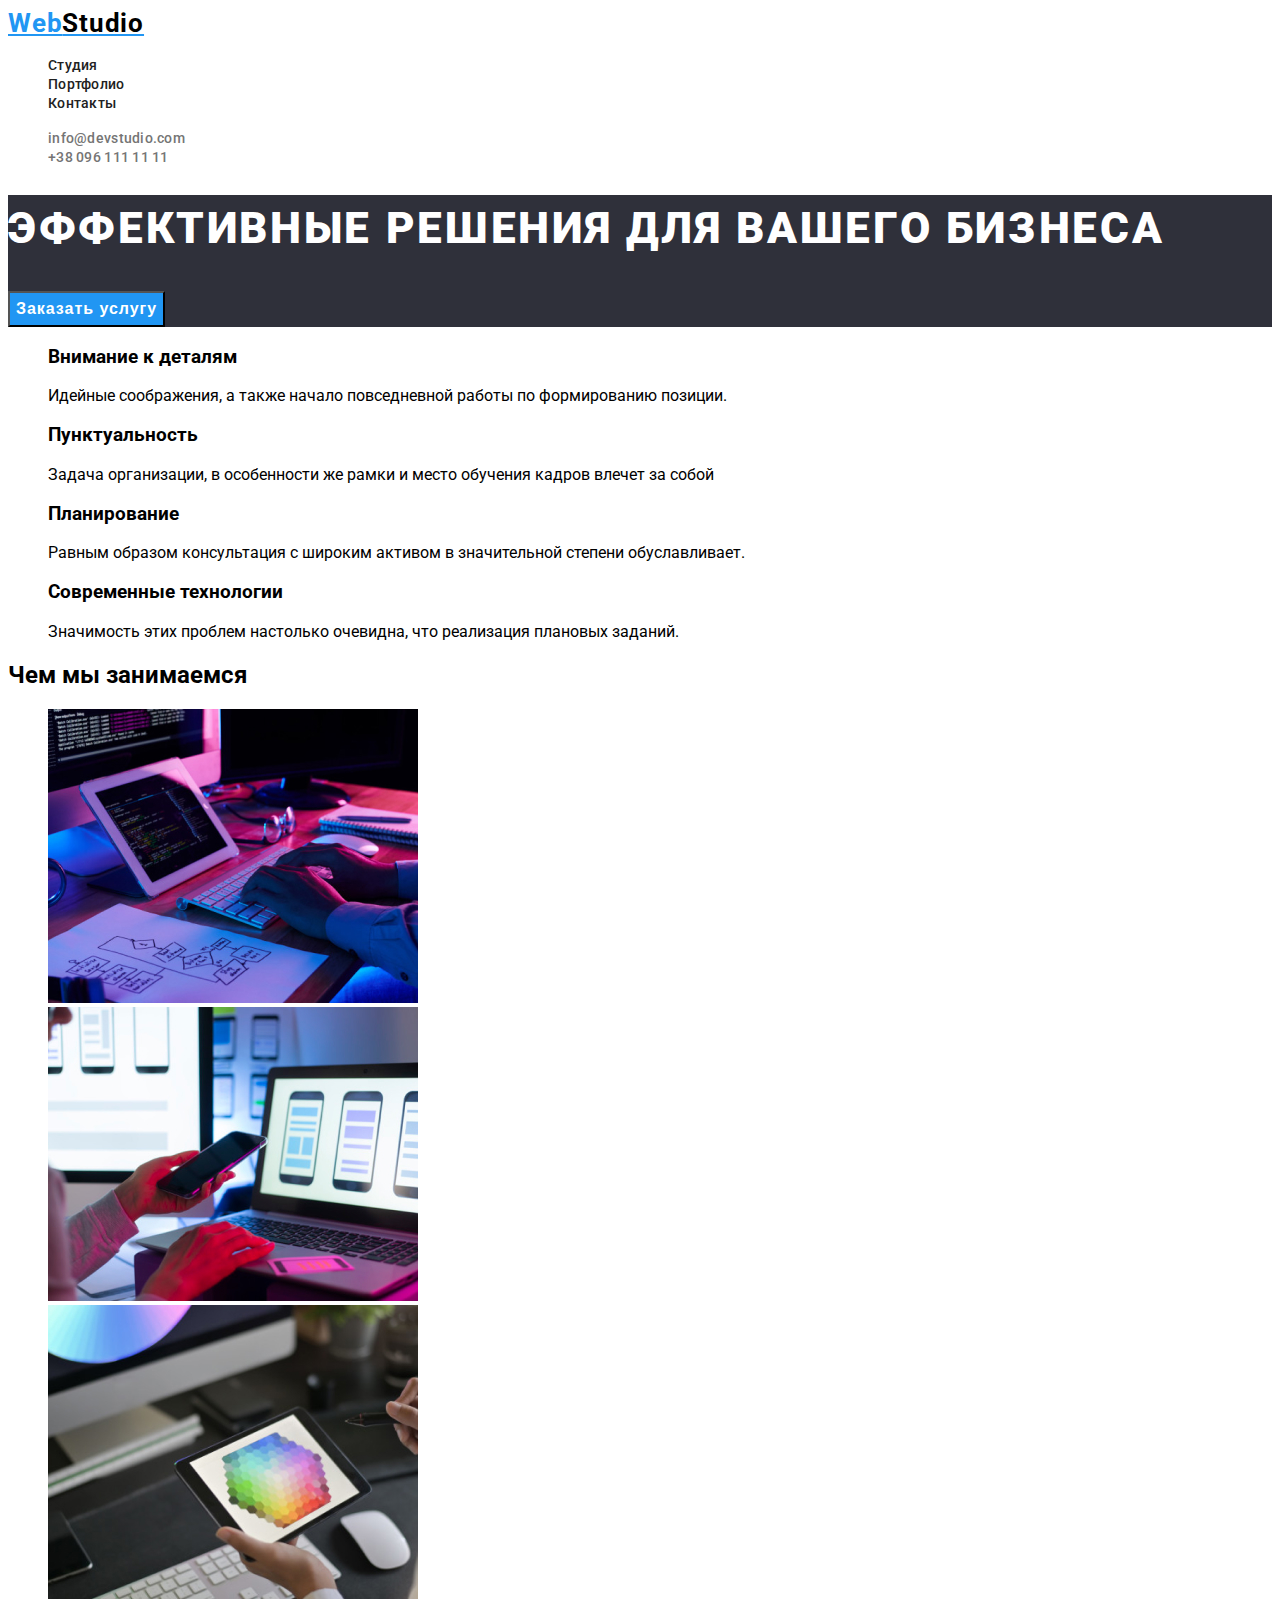
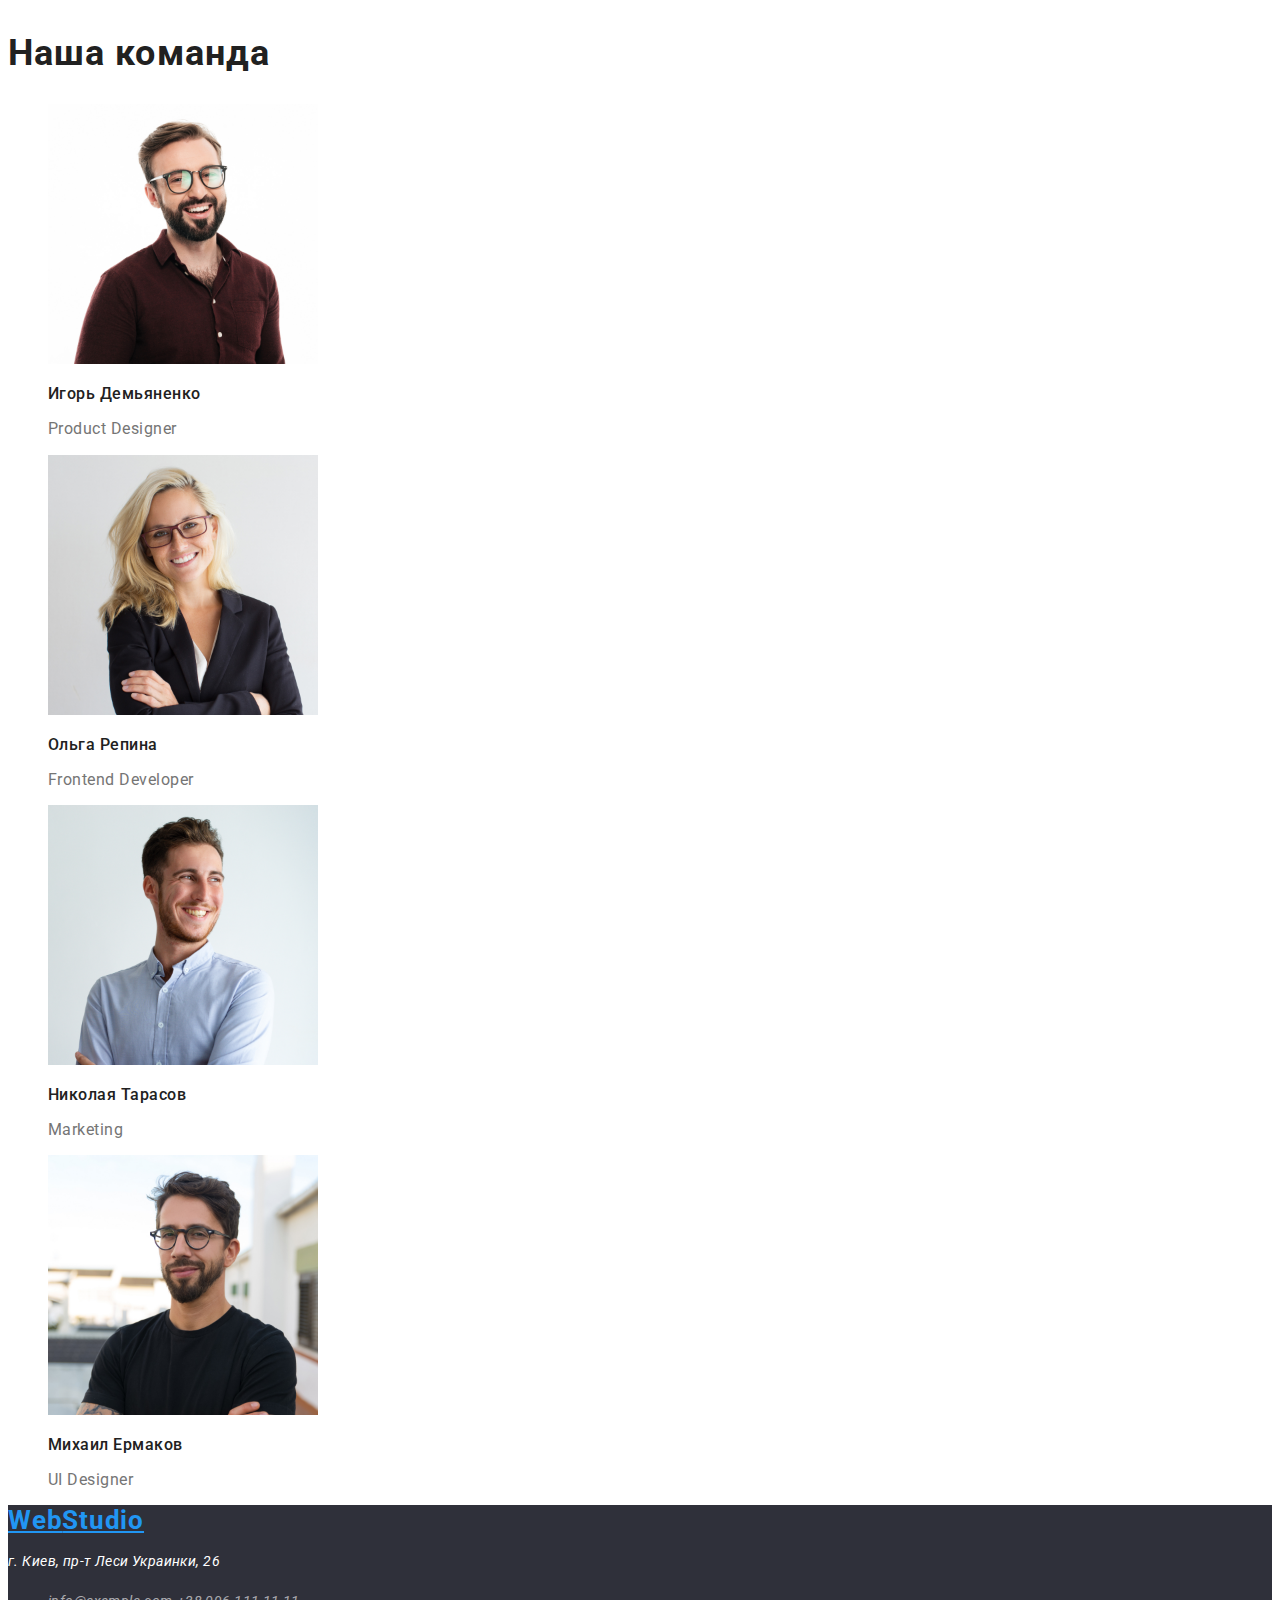
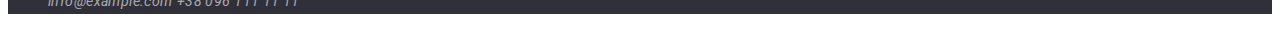
==== index.html @ 108bbc22 "main" ====
<!DOCTYPE html>
<html lang="ru">

<head>
    <meta charset="UTF-8">
    <meta http-equiv="X-UA-Compatible" content="IE=edge">
    <meta name="viewport" content="width=device-width, initial-scale=1.0">
    <title>Document</title>
    <link rel="stylesheet" href="/css/styles.css">
    <link rel="preconnect" href="https://fonts.googleapis.com">
    <link rel="preconnect" href="https://fonts.gstatic.com" crossorigin>
    <link
        href="https://fonts.googleapis.com/css2?family=Raleway:wght@700&family=Roboto:wght@400;500;700;900&display=swap"
        rel="stylesheet">
</head>

<body>
    <header class="header">
        <a href="./index.html" class="logo" lang="en">Web<span class="header-logo">Studio</span>
        </a>
        <h1 hidden class="">Страница Портфолио</h1>
        <nav class="header-nav">
            <ul class="header-list">
                <li class="header-item">
                    <a href="./index.html" class="header-link link">Студия</a>
                </li>
                <li class="header-item">
                    <a href="portfolio.html" class="header-link link">Портфолио</a>
                </li>
                <li class="header-item">
                    <a href="" class="header-link link">Контакты</a>
                </li>
            </ul>
        </nav>
        <ul>
            <li>
                <a href="mailto:info@devstudio.com" class="header-mail link">info@devstudio.com</a>
            </li>
            <li>
                <a href="tel:+380961111111" class="header-tel link">+38 096 111 11 11</a>
            </li>
        </ul>
    </header>
    <main>
        <section class="start">
            <h1 class="start-title">Эффективные решения для вашего бизнеса</h1>
            <button class="start-button" type="button">Заказать услугу</button>
        </section>

        <section class="information">
            <ul class="information-list">
                <li class="information-item">
                    <h3 class="information-sub-title">Внимание к деталям</h3>
                    <p class="information-text">Идейные соображения, а также начало повседневной работы по формированию
                        позиции.</p>
                </li>
                <li class="information-item">
                    <h3 class="information-sub-title">Пунктуальность</h3>
                    <p class="information-text">Задача организации, в особенности же рамки и место обучения кадров
                        влечет за собой</p>
                </li>
                <li class="information-item">
                    <h3 class="information-sub-title">Планирование</h3>
                    <P class="information-text">Равным образом консультация с широким активом в значительной степени
                        обуславливает.</P>
                </li>
                <li class="information-item">
                    <h3 class="information-sub-title">Современные технологии</h3>
                    <p class="information-text">Значимость этих проблем настолько очевидна, что реализация плановых
                        заданий.</p>
                </li>
            </ul>
        </section>
        <section class="work">
            <h2 class="work-text">Чем мы занимаемся</h2>
            <ul class="work-list">
                <li class="work-item">
                    <img src="images/development.jpg" alt="разработка" width="370" height="294">
                </li>
                <li class="work-item">
                    <img src="images//design.jpg" alt="дизайн" width="370" height="294">
                </li>
                <li class="work-item">
                    <img src="images/decor.jpg" alt="оформление" width="370" height="294">
                </li>
            </ul>
        </section>


        <section class="team">
            <h2 class="team-title">Наша команда</h2>
            <ul class="team-list">
                <li class="team-item">
                    <img src="images/productdesigner.jpg" alt="Член команды" width="270" height="260">
                    <h3 class="team-sub-title">Игорь Демьяненко</h3>
                    <p class="team-text">Product Designer</p>
                </li>
                <li class="team-item">
                    <img src="images/frontenddeveloper.jpg" alt="Член команды" width="270" height="260">
                    <h3 class="team-sub-title">Ольга Репина</h3>
                    <p class="team-text">Frontend Developer</p>
                </li>
                <li class="team-item">
                    <img src="images/marketing.jpg" alt="Член команды" width="270" height="260">
                    <h3 class="team-sub-title">Николая Тарасов</h3>
                    <p class="team-text">Marketing</p>
                </li>
                <li class="team-item">
                    <img src="images/uldesigner.jpg" alt="Член команды" width="270" height="260">
                    <h3 class="team-sub-title">Михаил Ермаков</h3>
                    <p class="team-text">UI Designer</p>
                </li>
            </ul>
        </section>
    </main>
        <footer class="fotter">
            <a href="./index.html" class="f-logo" lang="en">Web<span class="footer-logo">Studio</span></a>
                <address>
                    <p class="fotter-text">г. Киев, пр-т Леси Украинки, 26</p>
                    <ul>
                        <li>
                            <a href="mailto:info@example.com" class="fotter-mail link">info@example.com</a>
                            <a href="tel:+380961111111" class="fotter-tel link">+38 096 111 11 11</a>
                        </li>
                    </ul>
                </address>
        </footer>
</body>

</html>
---- css/styles.css ----
body {
    font-family: 'Roboto', sans-serif;
}

ul {
    list-style: none;
}

.link {
    text-decoration: none;
}

.header {
    background-color: #FFFFFF;
}

.logo {
    font-weight: 700;
    font-size: 26px;
    line-height: 31px;
    letter-spacing: 0.03em;
    color: #2196F3;
}

/* HEADER */
.header-logo {
    font-weight: 700;
    font-size: 26px;
    line-height: 31px;
    letter-spacing: 0.03em;
    color: black;
}

.header-link:hover {
    color: #2196F3
}

.header-link {
    font-family: 'Roboto';
    font-weight: 500;
    font-size: 14px;
    line-height: 1.14;
    letter-spacing: 0.02em;
    color: #212121;
}

.header-mail:hover,
.header-tel:hover {
    color: #2196F3
}

.header-mail:focus,
.header-tel:focus {
    color: #2196F3
}

.header-mail,
.header-tel {
    font-weight: 500;
    font-size: 14px;
    line-height: 1.14;
    letter-spacing: 0.02em;
    color: #757575;
}

/* index.html */
.start {
    background-color: #2F303A;
}

.start-title {
    font-weight: 900;
    font-size: 44px;
    line-height: 1.5;
    letter-spacing: 0.06em;
    text-transform: uppercase;
    color: #FFFFFF;
}

.start-button {
    background: #2196F3;
    font-weight: 700;
    font-size: 16px;
    line-height: 1.88;
    display: flex;
    letter-spacing: 0.06em;
    color: #FFFFFF;
}

.work-title,
.team-title {
    font-weight: 700;
    font-size: 36px;
    line-height: 1.17;
    letter-spacing: 0.03em;
    color: #212121;
}

.team-sub-title {
    font-weight: 500;
    font-size: 16px;
    line-height: 1.19;
    letter-spacing: 0.03em;
    color: #212121;
}

.team-text {
    font-weight: 400;
    font-size: 16px;
    line-height: 1.19;
    letter-spacing: 0.03em;
    color: #757575
}






/* Portfolio */

/* Button */
.navig-button {
    background-color: #F5F4FA;
}

.navig-button:hover{
    color: #FFFFFF;
    background-color: #2196F3;
}
/* Main */

.main-title {
    font-weight: 700;
    font-size: 18px;
    line-height: 2;
    letter-spacing: 0.06em;
    color: #212121;
}

.main-text {
    font-weight: 400;
    font-size: 16px;
    line-height: 1.88;
    letter-spacing: 0.03em;
    color: #757575;
}
/* Foter */
.fotter {
    background-color: #2F303A;

}

.f-logo {
    font-weight: 700;
    font-size: 26px;
    line-height: 1.19;
    letter-spacing: 0.03em;
    color: #2196F3
}

.fotter-logo {
    font-weight: 700;
    font-size: 26px;
    line-height: 1.19;
    letter-spacing: 0.03em;
    color: #FFFFFF;
}

.fotter-text {
    font-weight: 400;
    font-size: 14px;
    line-height: 1.71;
    letter-spacing: 0.03em;
    color: #FFFFFF;
}

.fotter-mail,
.fotter-tel {
    font-weight: 400;
    font-size: 14px;
    line-height: 1.71;
    letter-spacing: 0.03em;
    color: rgba(255, 255, 255, 0.6);
}

.fotter-mail:hover,
.fotter-tel:hover {
    color: #2196F3
}

.fotter-mail:focus,
.fotter-tel:focus {
    color: #2196F3
}
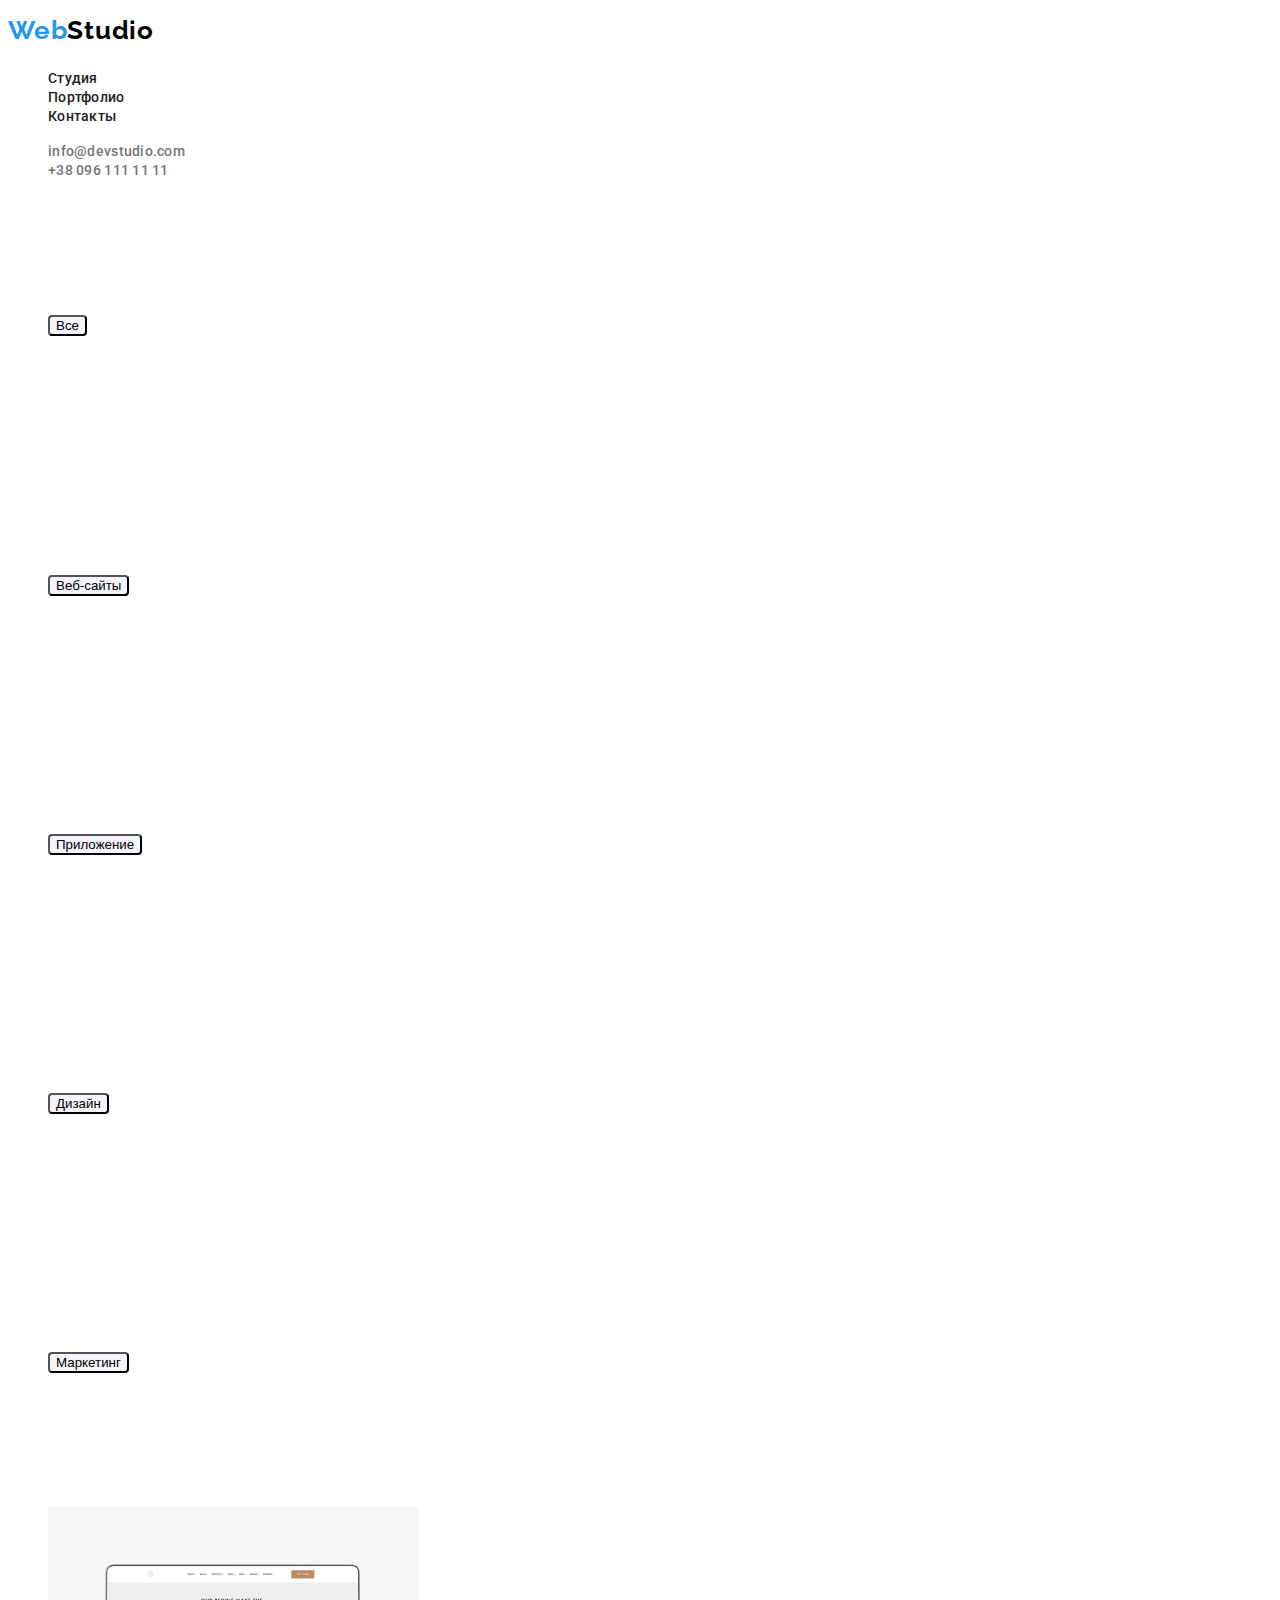
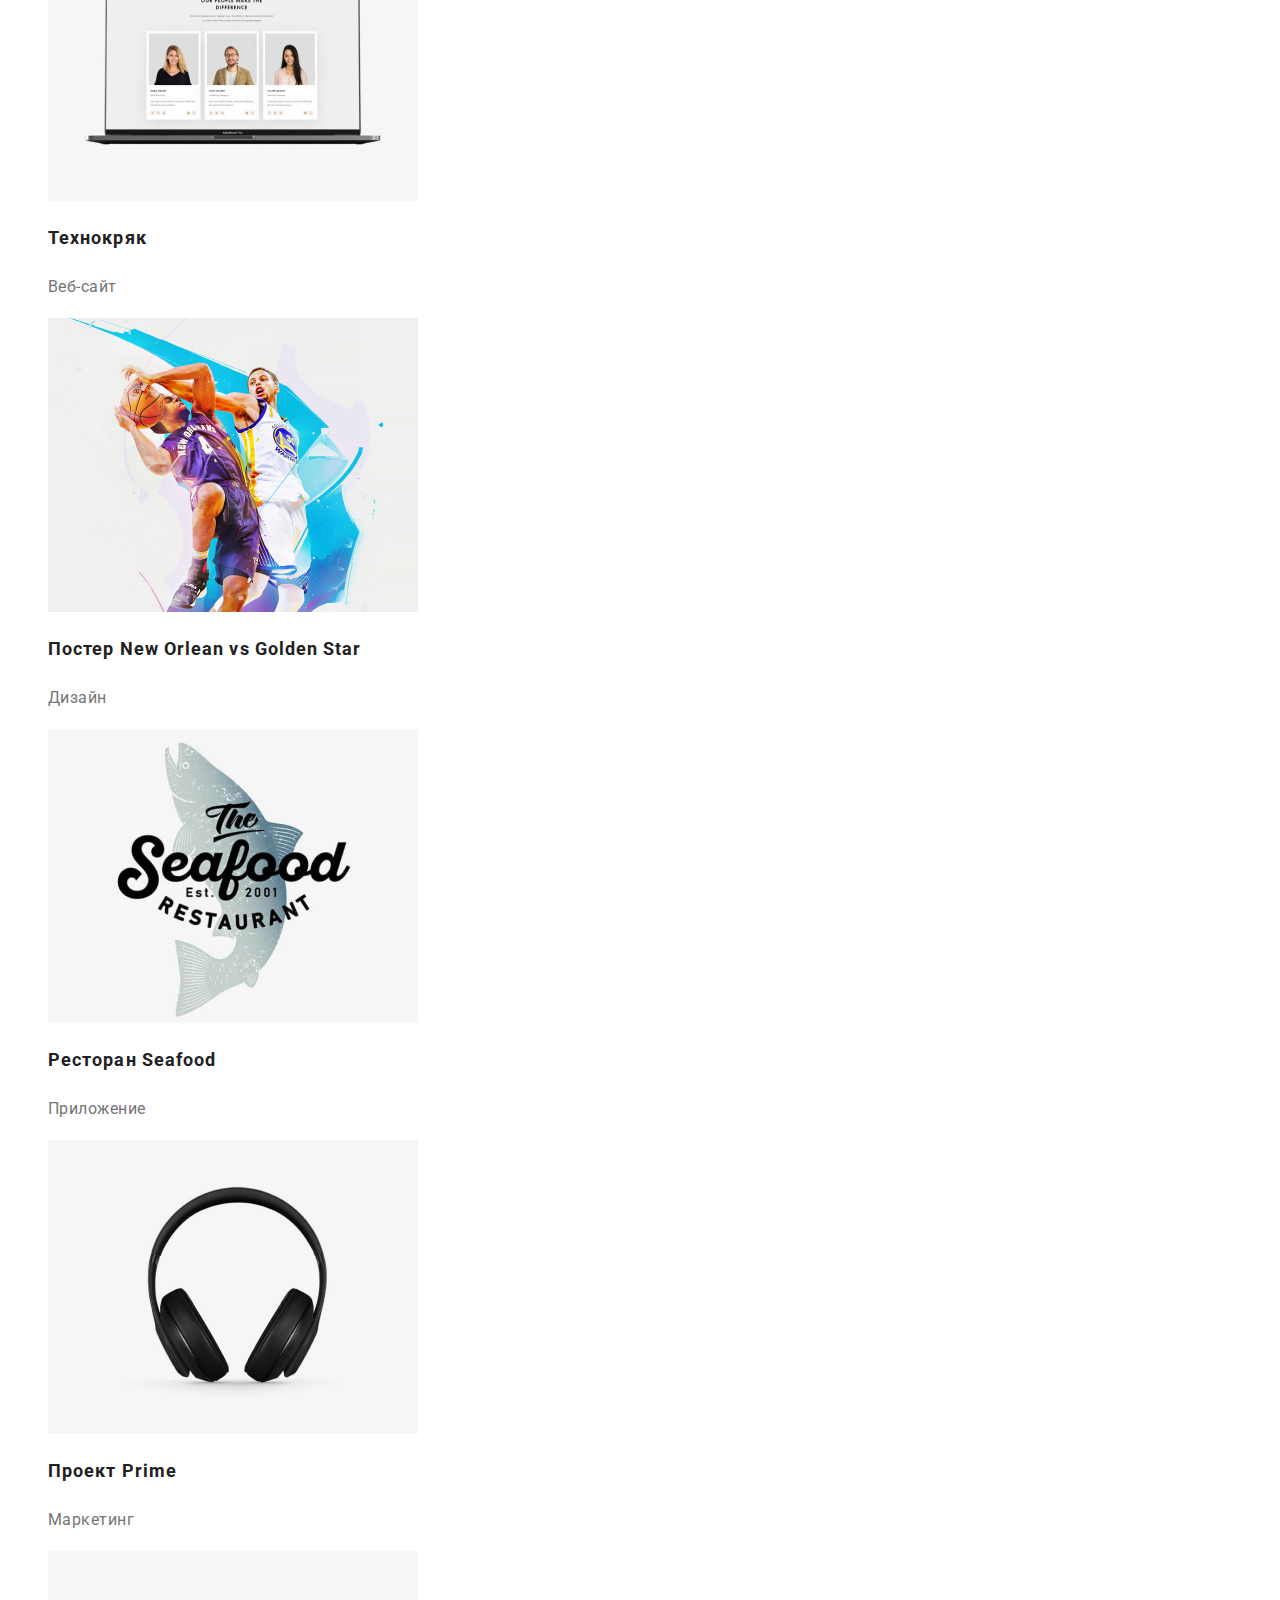
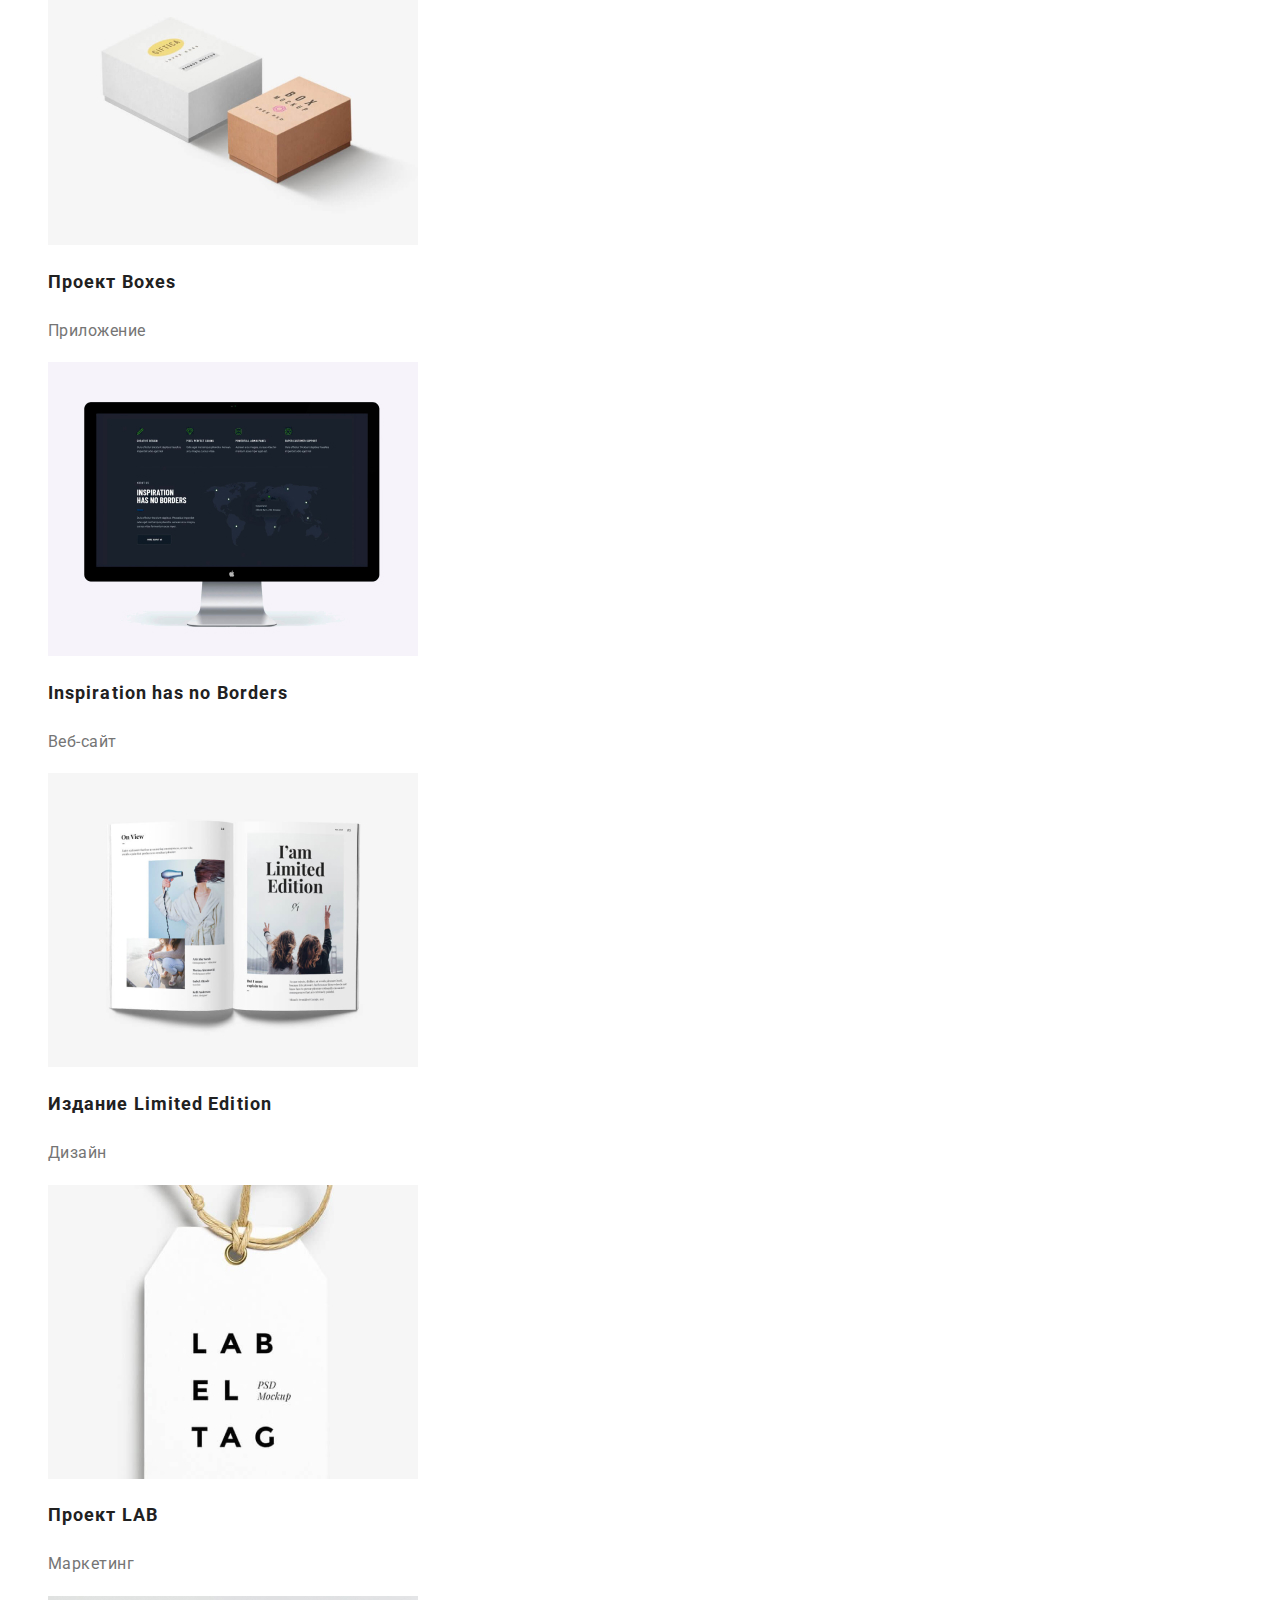
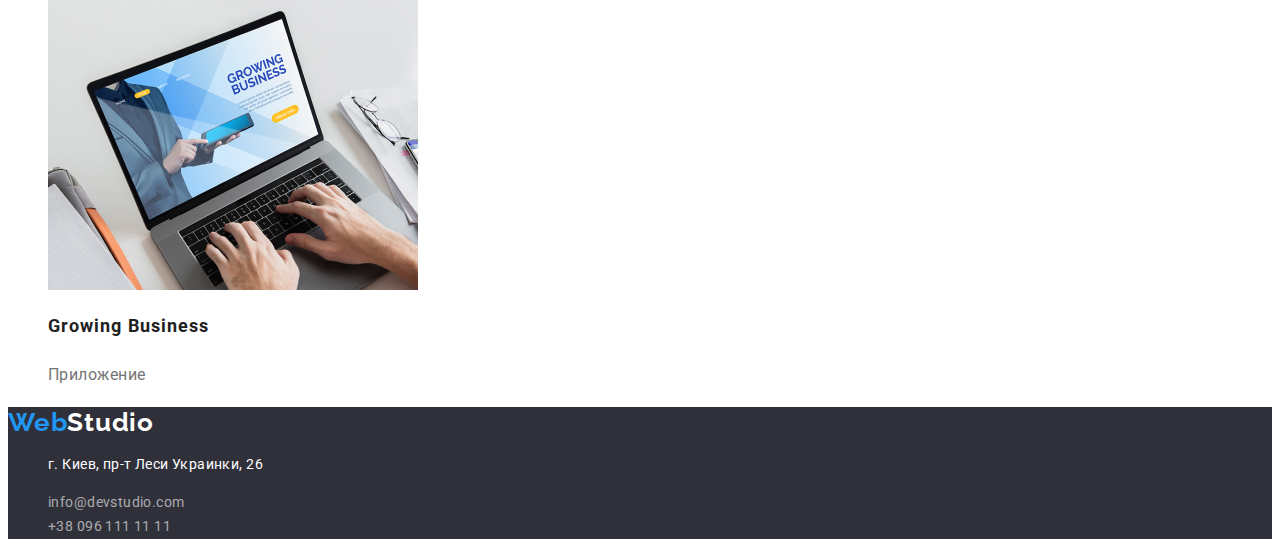
==== commit b1f445cf: "new" ====
--- a/index.html
+++ b/index.html
@@ -16,7 +16,7 @@
 
 <body>
     <header class="header">
-        <a href="./index.html" class="logo" lang="en">Web<span class="header-logo">Studio</span>
+        <a href="./index.html" class="logo link" lang="en">Web<span class="header-logo link">Studio</span>
         </a>
         <h1 hidden class="">Страница Портфолио</h1>
         <nav class="header-nav">
@@ -42,89 +42,90 @@
         </ul>
     </header>
     <main>
-        <section class="start">
-            <h1 class="start-title">Эффективные решения для вашего бизнеса</h1>
-            <button class="start-button" type="button">Заказать услугу</button>
-        </section>
-
-        <section class="information">
-            <ul class="information-list">
-                <li class="information-item">
-                    <h3 class="information-sub-title">Внимание к деталям</h3>
-                    <p class="information-text">Идейные соображения, а также начало повседневной работы по формированию
-                        позиции.</p>
+        <div>
+            <ul class="portfolio">
+                <li class="portfolio-list"><button class="portfolio-button" type="button">Все</button></li>
+                <li class="portfolio-list"><button class="portfolio-button" type="button">Веб-сайты</button></li>
+                <li class="portfolio-list"><button class="portfolio-button" type="button">Приложение</button></li>
+                <li class="portfolio-list"><button class="portfolio-button" type="button">Дизайн</button></li>
+                <li class="portfolio-list"><button class="portfolio-button" type="button">Маркетинг</button></li>
+            </ul>
+            <ul class="main-list">
+                <li class="main-item">
+                    <a href=""></a>
+                    <img src="/images/laptop.jpg" class="main-img" alt="Веб-сайт" width="370" height="294">
+                    <h2 class="main-title">Технокряк</h2>
+                    <p class="main-text">Веб-сайт</p>
                 </li>
-                <li class="information-item">
-                    <h3 class="information-sub-title">Пунктуальность</h3>
-                    <p class="information-text">Задача организации, в особенности же рамки и место обучения кадров
-                        влечет за собой</p>
+                <li class="main-item">
+                    <a href=""></a>
+                    <img src="/images/basketball.jpg" class="main-img" alt="Дизайн" width="370" height="294">
+                    <h2 class="main-title">Постер New Orlean vs Golden Star</h2>
+                    <p class="main-text">Дизайн</p>
                 </li>
-                <li class="information-item">
-                    <h3 class="information-sub-title">Планирование</h3>
-                    <P class="information-text">Равным образом консультация с широким активом в значительной степени
-                        обуславливает.</P>
+                <li class="main-item">
+                    <a href=""></a>
+                    <img src="/images/shark.jpg" class="main-img" alt="Приложение" width="370" height="294">
+                    <h2 class="main-title">Ресторан Seafood</h2>
+                    <p class="main-text">Приложение</p>
                 </li>
-                <li class="information-item">
-                    <h3 class="information-sub-title">Современные технологии</h3>
-                    <p class="information-text">Значимость этих проблем настолько очевидна, что реализация плановых
-                        заданий.</p>
+                <li class="main-item">
+                    <a href=""></a>
+                    <img src="/images/headphone.jpg" class="main-img" alt="Маркетинг" width="370" height="294">
+                    <h2 class="main-title">Проект Prime</h2>
+                    <p class="main-text">Маркетинг</p>
+                </li>
+                <li class="main-item">
+                    <a href=""></a>
+                    <img src="/images/box.jpg" class="main-img" alt="Приложение" width="370" height="294">
+                    <h2 class="main-title">Проект Boxes</h2>
+                    <p class="main-text">Приложение</p>
+                </li>
+                <li class="main-item">
+                    <a href=""></a>
+                    <img src="/images/ekran.jpg" class="main-img" alt="Веб-сайт" width="370" height="294">
+                    <h2 class="main-title">Inspiration has no Borders</h2>
+                    <p class="main-text">Веб-сайт</p>
+                </li>
+                <li class="main-item">
+                    <a href=""></a>
+                    <img src="/images/book.jpg" class="main-img" alt="Дизайн" width="370" height="294">
+                    <h2 class="main-title">Издание Limited Edition</h2>
+                    <p class="main-text">Дизайн</p>
+                </li>
+                <li class="main-item">
+                    <a href=""></a>
+                    <img src="/images/label.jpg" class="main-img" alt="Маркетинг" width="370" height="294">
+                    <h2 class="main-title">Проект LAB</h2>
+                    <p class="main-text">Маркетинг</p>
+                </li>
+                <li class="main-item">
+                    <a href=""></a>
+                    <img src="/images/work.jpg" class="main-img" alt="Приложение" width="370" height="294">
+                    <h2 class="main-title">Growing Business</h2>
+                    <p class="main-text">Приложение</p>
                 </li>
             </ul>
-        </section>
-        <section class="work">
-            <h2 class="work-text">Чем мы занимаемся</h2>
-            <ul class="work-list">
-                <li class="work-item">
-                    <img src="images/development.jpg" alt="разработка" width="370" height="294">
+        </div>
+    </main>
+    <footer class="fotter">
+        <a href="./index.html" class="f-logo link" lang="en">Web<span class="fo-logo link">Studio</span>
+        </a>
+        <address class="fotter-adress">
+            <ul>
+                <li>
+                    <p class="fotter-text">г. Киев, пр-т Леси Украинки, 26</p>
                 </li>
-                <li class="work-item">
-                    <img src="images//design.jpg" alt="дизайн" width="370" height="294">
+                <li>
+                    <a href="mailto:info@devstudio.com" class="fotter-mail link">info@devstudio.com</a>
                 </li>
-                <li class="work-item">
-                    <img src="images/decor.jpg" alt="оформление" width="370" height="294">
+                <li>
+                    <a href="tel:+380961111111" class="fotter-tel link">+38 096 111 11 11</a>
                 </li>
             </ul>
-        </section>
+        </address>
 
-
-        <section class="team">
-            <h2 class="team-title">Наша команда</h2>
-            <ul class="team-list">
-                <li class="team-item">
-                    <img src="images/productdesigner.jpg" alt="Член команды" width="270" height="260">
-                    <h3 class="team-sub-title">Игорь Демьяненко</h3>
-                    <p class="team-text">Product Designer</p>
-                </li>
-                <li class="team-item">
-                    <img src="images/frontenddeveloper.jpg" alt="Член команды" width="270" height="260">
-                    <h3 class="team-sub-title">Ольга Репина</h3>
-                    <p class="team-text">Frontend Developer</p>
-                </li>
-                <li class="team-item">
-                    <img src="images/marketing.jpg" alt="Член команды" width="270" height="260">
-                    <h3 class="team-sub-title">Николая Тарасов</h3>
-                    <p class="team-text">Marketing</p>
-                </li>
-                <li class="team-item">
-                    <img src="images/uldesigner.jpg" alt="Член команды" width="270" height="260">
-                    <h3 class="team-sub-title">Михаил Ермаков</h3>
-                    <p class="team-text">UI Designer</p>
-                </li>
-            </ul>
-        </section>
-    </main>
-        <footer class="fotter">
-            <a href="./index.html" class="f-logo" lang="en">Web<span class="footer-logo">Studio</span></a>
-                <address>
-                    <p class="fotter-text">г. Киев, пр-т Леси Украинки, 26</p>
-                    <ul>
-                        <li>
-                            <a href="mailto:info@example.com" class="fotter-mail link">info@example.com</a>
-                            <a href="tel:+380961111111" class="fotter-tel link">+38 096 111 11 11</a>
-                        </li>
-                    </ul>
-                </address>
-        </footer>
+    </footer>
 </body>
 
 </html>--- a/css/styles.css
+++ b/css/styles.css
@@ -10,186 +10,291 @@
     text-decoration: none;
 }
 
-.header {
-    background-color: #FFFFFF;
-}
-
+/* Head */
+
+
+/*BODY*/
 .logo {
+    text-decoration: none;
+    font-family: 'Raleway';
+    font-style: normal;
     font-weight: 700;
     font-size: 26px;
-    line-height: 31px;
-    letter-spacing: 0.03em;
-    color: #2196F3;
-}
-
-/* HEADER */
+    line-height: 1.71;
+    /* identical to box height */
+    letter-spacing: 0.03em;
+    color: #2196F3;
+}
+
 .header-logo {
-    font-weight: 700;
-    font-size: 26px;
-    line-height: 31px;
-    letter-spacing: 0.03em;
     color: black;
 }
 
-.header-link:hover {
-    color: #2196F3
-}
-
 .header-link {
-    font-family: 'Roboto';
+    list-style: none;
+    text-decoration: none;
+    font-family: 'Roboto';
+    font-style: normal;
     font-weight: 500;
     font-size: 14px;
     line-height: 1.14;
     letter-spacing: 0.02em;
-    color: #212121;
+    color: #212121
+}
+
+.header-link:hover,
+.header-link:focus,
+{
+font-family: 'Roboto';
+font-style: normal;
+font-weight: 500;
+font-size: 14px;
+line-height: 16px;
+letter-spacing: 0.02em;
+color: #2196F3;
+}
+
+.header-mail,
+.header-tel {
+    font-family: 'Roboto';
+    font-style: normal;
+    font-weight: 500;
+    font-size: 14px;
+    line-height: 1.14;
+    letter-spacing: 0.02em;
+    color: #757575;
 }
 
 .header-mail:hover,
 .header-tel:hover {
-    color: #2196F3
+    font-family: 'Roboto';
+    font-style: normal;
+    font-weight: 500;
+    font-size: 14px;
+    line-height: 1.14;
+    letter-spacing: 0.02em;
+    color: #2196F3;
 }
 
 .header-mail:focus,
 .header-tel:focus {
-    color: #2196F3
-}
-
-.header-mail,
-.header-tel {
+    font-family: 'Roboto';
+    font-style: normal;
     font-weight: 500;
     font-size: 14px;
     line-height: 1.14;
     letter-spacing: 0.02em;
-    color: #757575;
-}
-
-/* index.html */
+    color: #2196F3;
+}
+
 .start {
-    background-color: #2F303A;
+    background: #2F303A
 }
 
 .start-title {
+    font-family: 'Roboto';
+    font-style: normal;
     font-weight: 900;
     font-size: 44px;
-    line-height: 1.5;
-    letter-spacing: 0.06em;
-    text-transform: uppercase;
+    line-height: 1.36;
+    /* or 136% */
+
     color: #FFFFFF;
 }
 
 .start-button {
+    cursor: pointer;
     background: #2196F3;
-    font-weight: 700;
-    font-size: 16px;
-    line-height: 1.88;
-    display: flex;
-    letter-spacing: 0.06em;
-    color: #FFFFFF;
-}
-
-.work-title,
+    color: #FFFFFF;
+}
+
+.start-button:hover {
+    background: #188CE8;
+    color: #FFFFFF;
+}
+
+.start-button:focus {
+    background: #188CE8;
+    color: #FFFFFF;
+}
+
+
+/* button */
+
+.information-list {
+    font-family: 'Roboto';
+    font-style: normal;
+    font-weight: 700;
+    font-size: 14px;
+    line-height: 1.14;
+    letter-spacing: 0.03em;
+    color: #212121
+}
+
+.information-text {
+    font-family: 'Roboto';
+    font-style: normal;
+    font-weight: 400;
+    font-size: 14px;
+    line-height: 1.71;
+    /* or 171% */
+    letter-spacing: 0.03em;
+    color: #757575;
+}
+
+.work-text {
+    font-family: 'Roboto';
+    font-style: normal;
+    font-weight: 700;
+    font-size: 36px;
+    line-height: 1.16;
+    letter-spacing: 0.03em;
+    color: #212121;
+}
+
 .team-title {
+    font-family: 'Roboto';
+    font-style: normal;
     font-weight: 700;
     font-size: 36px;
-    line-height: 1.17;
+    line-height: 1.16;
     letter-spacing: 0.03em;
     color: #212121;
 }
 
 .team-sub-title {
+    font-family: 'Roboto';
+    font-style: normal;
     font-weight: 500;
     font-size: 16px;
     line-height: 1.19;
+    /* identical to box height */
+    text-align: center;
     letter-spacing: 0.03em;
     color: #212121;
 }
 
 .team-text {
+    font-family: 'Roboto';
+    font-style: normal;
     font-weight: 400;
     font-size: 16px;
     line-height: 1.19;
+    /* identical to box height */
+    text-align: center;
     letter-spacing: 0.03em;
     color: #757575
 }
 
-
-
-
-
-
-/* Portfolio */
-
-/* Button */
-.navig-button {
-    background-color: #F5F4FA;
-}
-
-.navig-button:hover{
-    color: #FFFFFF;
+/*1 page */
+.portfolio {
+    font-family: 'Roboto';
+    font-style: normal;
+    font-weight: 500;
+    font-size: 16px;
+    line-height: 16.2;
+    /* identical to box height, or 162% */
+    color: #212121;
+}
+
+.portfolio-button {
+    background: #F5F4FA;
+    border-radius: 4px;
+}
+
+.portfolio-button:hover,
+.portfolio-button:focus {
     background-color: #2196F3;
-}
-/* Main */
+    ;
+    font-family: 'Roboto';
+    font-style: normal;
+    font-weight: 500;
+    font-size: 16px;
+    line-height: 1.62;
+    /* identical to box height, or 162% */
+    color: #FFFFFF;
+}
+
+/* кнопки */
 
 .main-title {
+    font-family: 'Roboto';
+    font-style: normal;
     font-weight: 700;
     font-size: 18px;
     line-height: 2;
+    /* identical to box height, or 200% */
     letter-spacing: 0.06em;
     color: #212121;
 }
 
 .main-text {
+    font-family: 'Roboto';
+    font-style: normal;
     font-weight: 400;
     font-size: 16px;
     line-height: 1.88;
+    /* identical to box height, or 188% */
     letter-spacing: 0.03em;
     color: #757575;
 }
-/* Foter */
+
+/* подвал */
 .fotter {
-    background-color: #2F303A;
-
+    background: #2F303A;
 }
 
 .f-logo {
+    font-family: 'Raleway';
+    font-style: normal;
     font-weight: 700;
     font-size: 26px;
     line-height: 1.19;
-    letter-spacing: 0.03em;
-    color: #2196F3
-}
-
-.fotter-logo {
+    /* identical to box height */
+    letter-spacing: 0.03em;
+    color: #2196F3;
+}
+
+.fo-logo {
+    font-family: 'Raleway';
+    font-style: normal;
     font-weight: 700;
     font-size: 26px;
     line-height: 1.19;
+    /* identical to box height */
     letter-spacing: 0.03em;
     color: #FFFFFF;
 }
 
 .fotter-text {
+    font-family: 'Roboto';
+    font-style: normal;
     font-weight: 400;
     font-size: 14px;
     line-height: 1.71;
+    /* or 171% */
     letter-spacing: 0.03em;
     color: #FFFFFF;
 }
 
 .fotter-mail,
 .fotter-tel {
+    font-family: 'Roboto';
+    font-style: normal;
     font-weight: 400;
     font-size: 14px;
     line-height: 1.71;
+    /* or 171% */
     letter-spacing: 0.03em;
     color: rgba(255, 255, 255, 0.6);
 }
 
 .fotter-mail:hover,
 .fotter-tel:hover {
-    color: #2196F3
+    color: #2196F3;
 }
 
 .fotter-mail:focus,
 .fotter-tel:focus {
-    color: #2196F3
+    color: #2196F3;
 }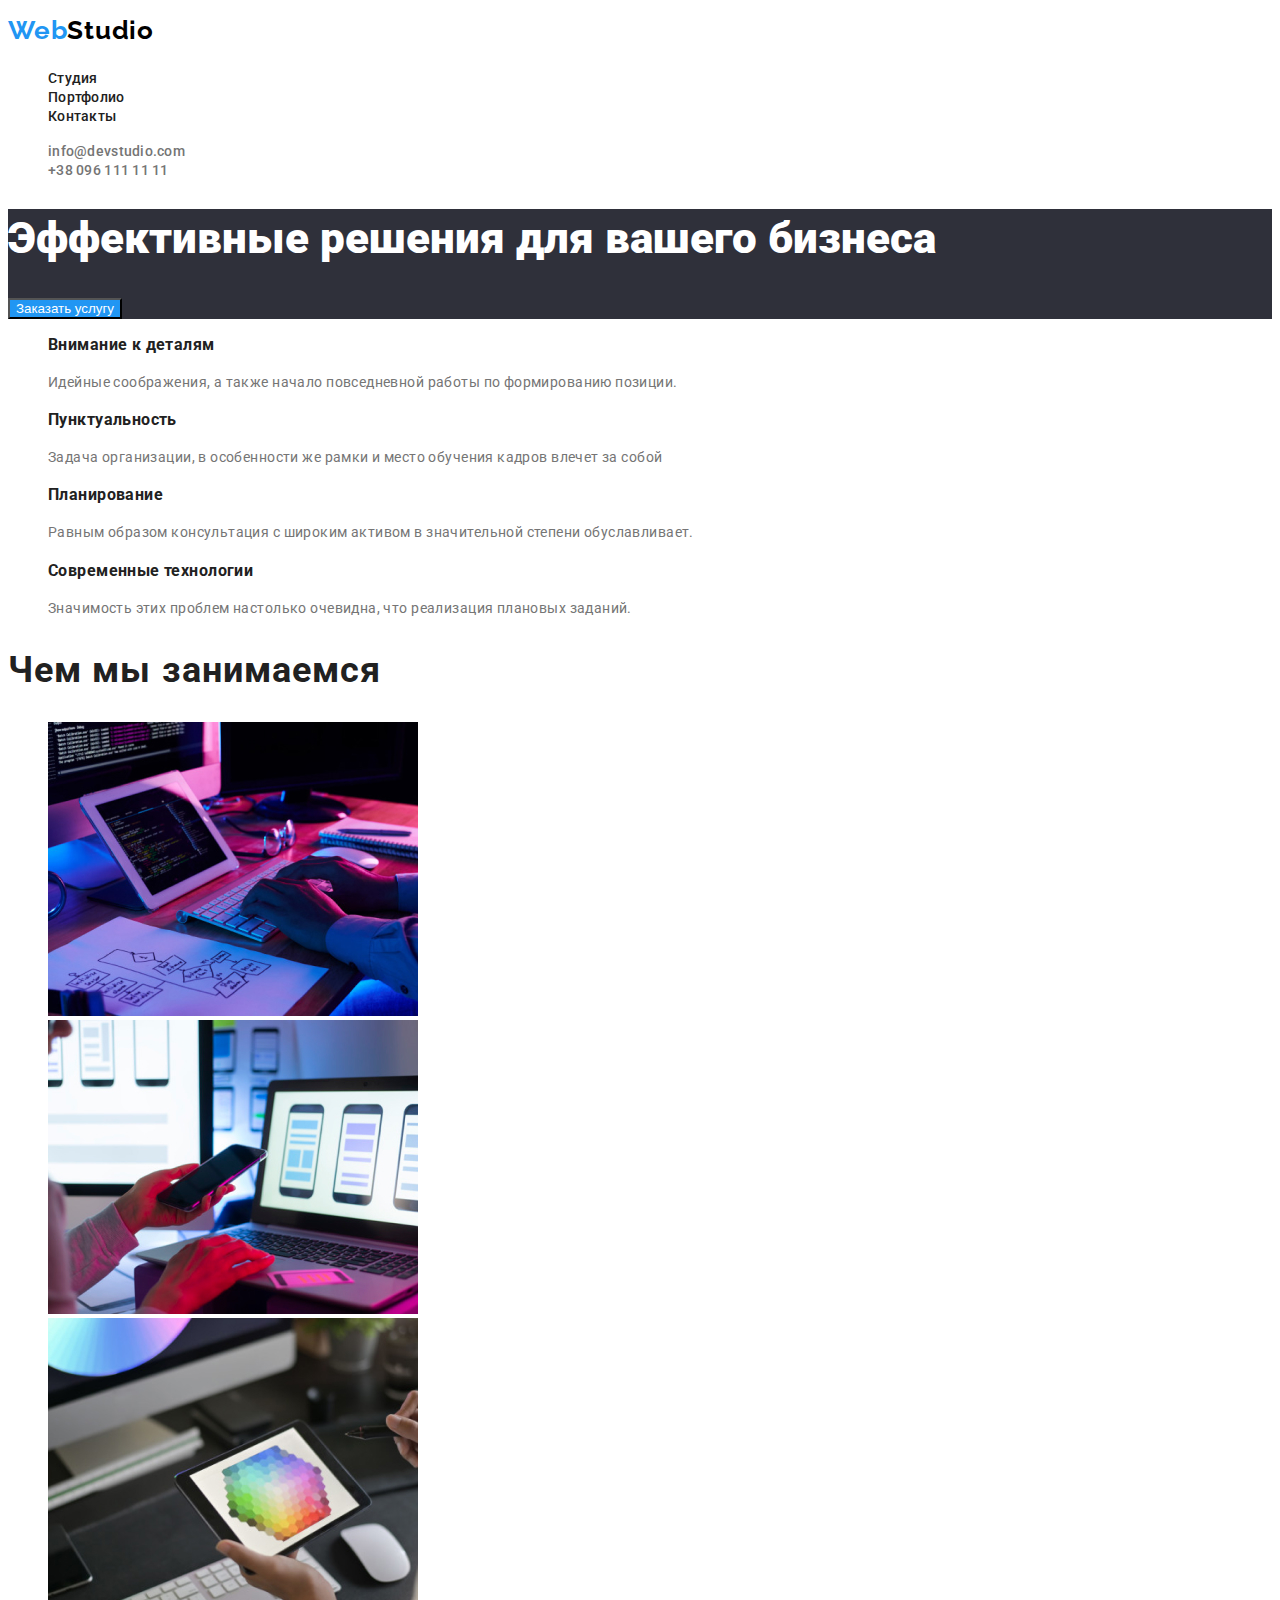
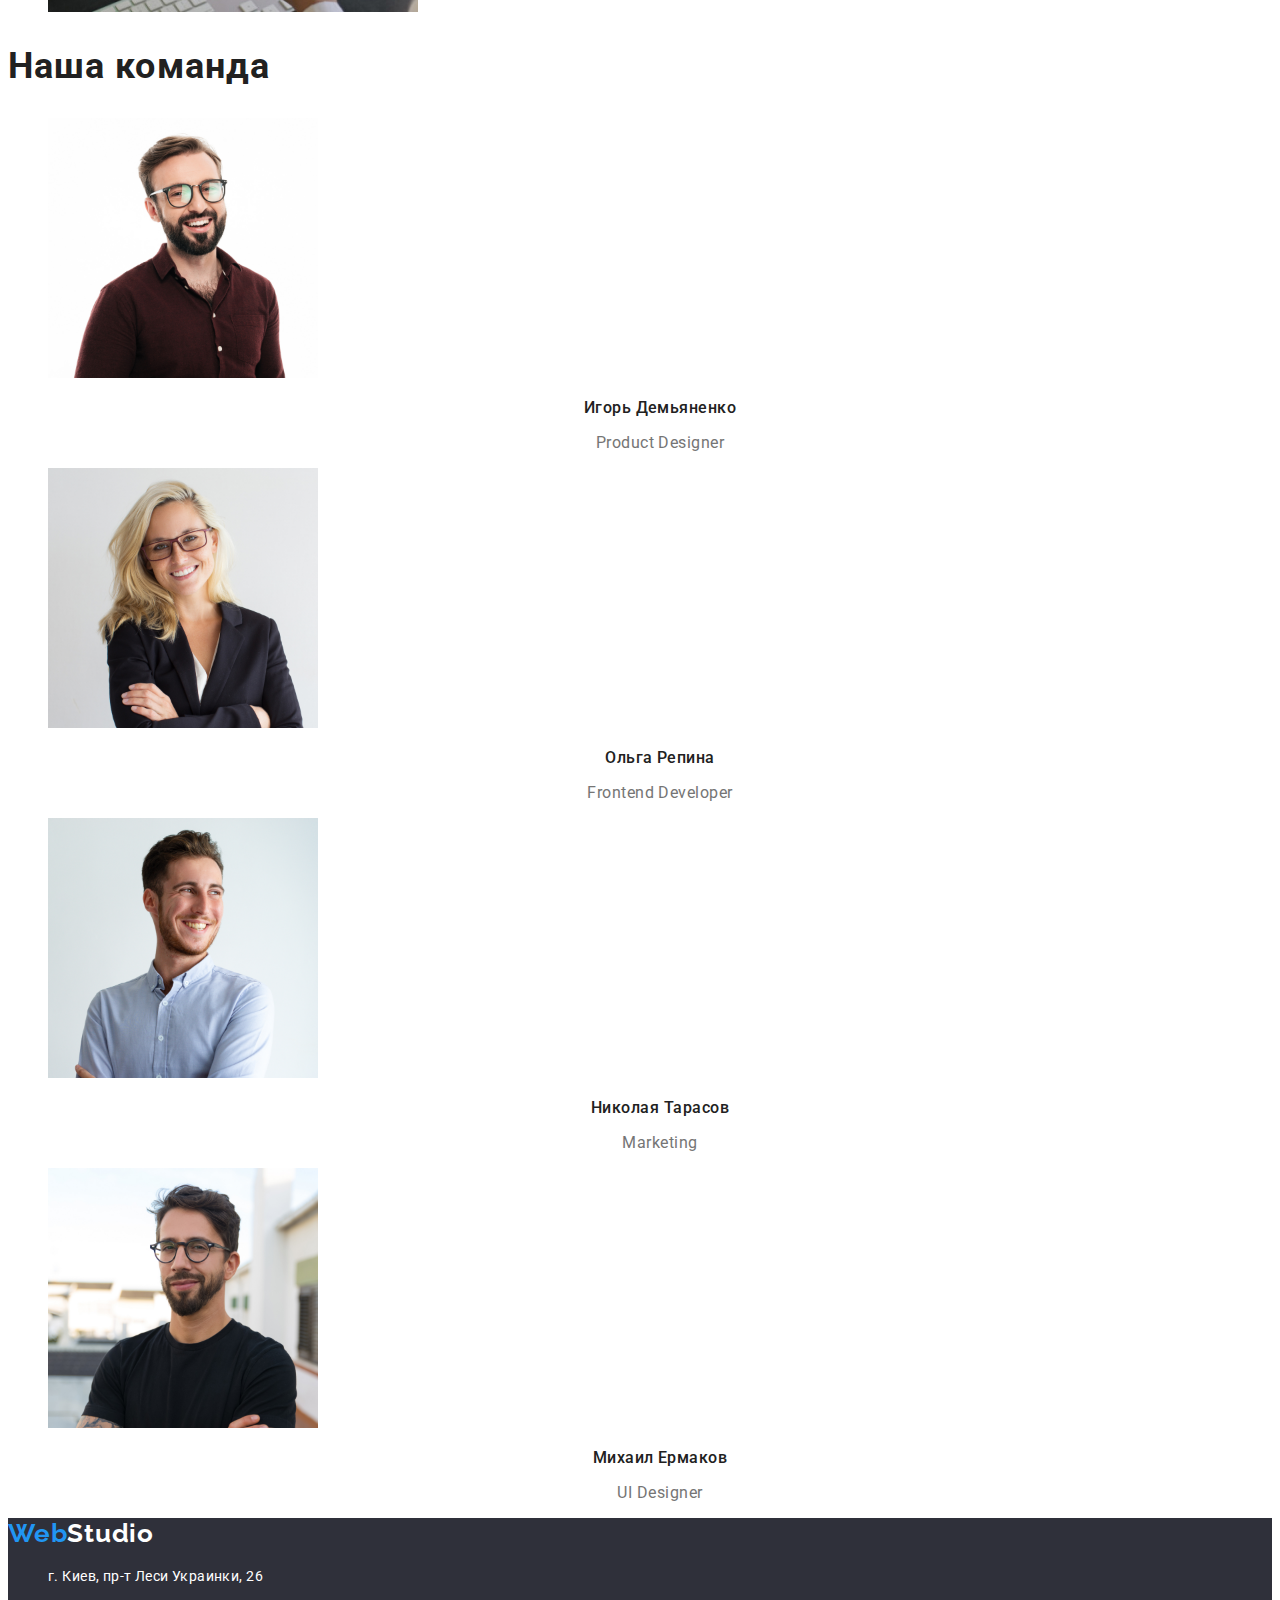
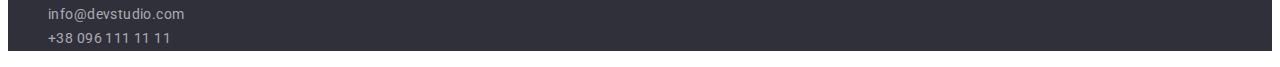
==== commit cf99b7b8: "new" ====
--- a/index.html
+++ b/index.html
@@ -16,7 +16,7 @@
 
 <body>
     <header class="header">
-        <a href="./index.html" class="logo link" lang="en">Web<span class="header-logo link">Studio</span>
+        <a href="./index.html" class="logo" lang="en">Web<span class="header-logo">Studio</span>
         </a>
         <h1 hidden class="">Страница Портфолио</h1>
         <nav class="header-nav">
@@ -42,71 +42,76 @@
         </ul>
     </header>
     <main>
-        <div>
-            <ul class="portfolio">
-                <li class="portfolio-list"><button class="portfolio-button" type="button">Все</button></li>
-                <li class="portfolio-list"><button class="portfolio-button" type="button">Веб-сайты</button></li>
-                <li class="portfolio-list"><button class="portfolio-button" type="button">Приложение</button></li>
-                <li class="portfolio-list"><button class="portfolio-button" type="button">Дизайн</button></li>
-                <li class="portfolio-list"><button class="portfolio-button" type="button">Маркетинг</button></li>
-            </ul>
-            <ul class="main-list">
-                <li class="main-item">
-                    <a href=""></a>
-                    <img src="/images/laptop.jpg" class="main-img" alt="Веб-сайт" width="370" height="294">
-                    <h2 class="main-title">Технокряк</h2>
-                    <p class="main-text">Веб-сайт</p>
+        <section class="start">
+            <h1 class="start-title">Эффективные решения для вашего бизнеса</h1>
+            <button class="start-button" type="button">Заказать услугу</button>
+        </section>
+
+        <section class="information">
+            <ul class="information-list">
+                <li class="information-item">
+                    <h3 class="information-sub-title">Внимание к деталям</h3>
+                    <p class="information-text">Идейные соображения, а также начало повседневной работы по формированию
+                        позиции.</p>
                 </li>
-                <li class="main-item">
-                    <a href=""></a>
-                    <img src="/images/basketball.jpg" class="main-img" alt="Дизайн" width="370" height="294">
-                    <h2 class="main-title">Постер New Orlean vs Golden Star</h2>
-                    <p class="main-text">Дизайн</p>
+                <li class="information-item">
+                    <h3 class="information-sub-title">Пунктуальность</h3>
+                    <p class="information-text">Задача организации, в особенности же рамки и место обучения кадров
+                        влечет за собой</p>
                 </li>
-                <li class="main-item">
-                    <a href=""></a>
-                    <img src="/images/shark.jpg" class="main-img" alt="Приложение" width="370" height="294">
-                    <h2 class="main-title">Ресторан Seafood</h2>
-                    <p class="main-text">Приложение</p>
+                <li class="information-item">
+                    <h3 class="information-sub-title">Планирование</h3>
+                    <P class="information-text">Равным образом консультация с широким активом в значительной степени
+                        обуславливает.</P>
                 </li>
-                <li class="main-item">
-                    <a href=""></a>
-                    <img src="/images/headphone.jpg" class="main-img" alt="Маркетинг" width="370" height="294">
-                    <h2 class="main-title">Проект Prime</h2>
-                    <p class="main-text">Маркетинг</p>
-                </li>
-                <li class="main-item">
-                    <a href=""></a>
-                    <img src="/images/box.jpg" class="main-img" alt="Приложение" width="370" height="294">
-                    <h2 class="main-title">Проект Boxes</h2>
-                    <p class="main-text">Приложение</p>
-                </li>
-                <li class="main-item">
-                    <a href=""></a>
-                    <img src="/images/ekran.jpg" class="main-img" alt="Веб-сайт" width="370" height="294">
-                    <h2 class="main-title">Inspiration has no Borders</h2>
-                    <p class="main-text">Веб-сайт</p>
-                </li>
-                <li class="main-item">
-                    <a href=""></a>
-                    <img src="/images/book.jpg" class="main-img" alt="Дизайн" width="370" height="294">
-                    <h2 class="main-title">Издание Limited Edition</h2>
-                    <p class="main-text">Дизайн</p>
-                </li>
-                <li class="main-item">
-                    <a href=""></a>
-                    <img src="/images/label.jpg" class="main-img" alt="Маркетинг" width="370" height="294">
-                    <h2 class="main-title">Проект LAB</h2>
-                    <p class="main-text">Маркетинг</p>
-                </li>
-                <li class="main-item">
-                    <a href=""></a>
-                    <img src="/images/work.jpg" class="main-img" alt="Приложение" width="370" height="294">
-                    <h2 class="main-title">Growing Business</h2>
-                    <p class="main-text">Приложение</p>
+                <li class="information-item">
+                    <h3 class="information-sub-title">Современные технологии</h3>
+                    <p class="information-text">Значимость этих проблем настолько очевидна, что реализация плановых
+                        заданий.</p>
                 </li>
             </ul>
-        </div>
+        </section>
+        <section class="work">
+            <h2 class="work-text">Чем мы занимаемся</h2>
+            <ul class="work-list">
+                <li class="work-item">
+                    <img src="images/development.jpg" alt="разработка" width="370" height="294">
+                </li>
+                <li class="work-item">
+                    <img src="images//design.jpg" alt="дизайн" width="370" height="294">
+                </li>
+                <li class="work-item">
+                    <img src="images/decor.jpg" alt="оформление" width="370" height="294">
+                </li>
+            </ul>
+        </section>
+
+
+        <section class="team">
+            <h2 class="team-title">Наша команда</h2>
+            <ul class="team-list">
+                <li class="team-item">
+                    <img src="images/productdesigner.jpg" alt="Член команды" width="270" height="260">
+                    <h3 class="team-sub-title">Игорь Демьяненко</h3>
+                    <p class="team-text">Product Designer</p>
+                </li>
+                <li class="team-item">
+                    <img src="images/frontenddeveloper.jpg" alt="Член команды" width="270" height="260">
+                    <h3 class="team-sub-title">Ольга Репина</h3>
+                    <p class="team-text">Frontend Developer</p>
+                </li>
+                <li class="team-item">
+                    <img src="images/marketing.jpg" alt="Член команды" width="270" height="260">
+                    <h3 class="team-sub-title">Николая Тарасов</h3>
+                    <p class="team-text">Marketing</p>
+                </li>
+                <li class="team-item">
+                    <img src="images/uldesigner.jpg" alt="Член команды" width="270" height="260">
+                    <h3 class="team-sub-title">Михаил Ермаков</h3>
+                    <p class="team-text">UI Designer</p>
+                </li>
+            </ul>
+        </section>
     </main>
     <footer class="fotter">
         <a href="./index.html" class="f-logo link" lang="en">Web<span class="fo-logo link">Studio</span>
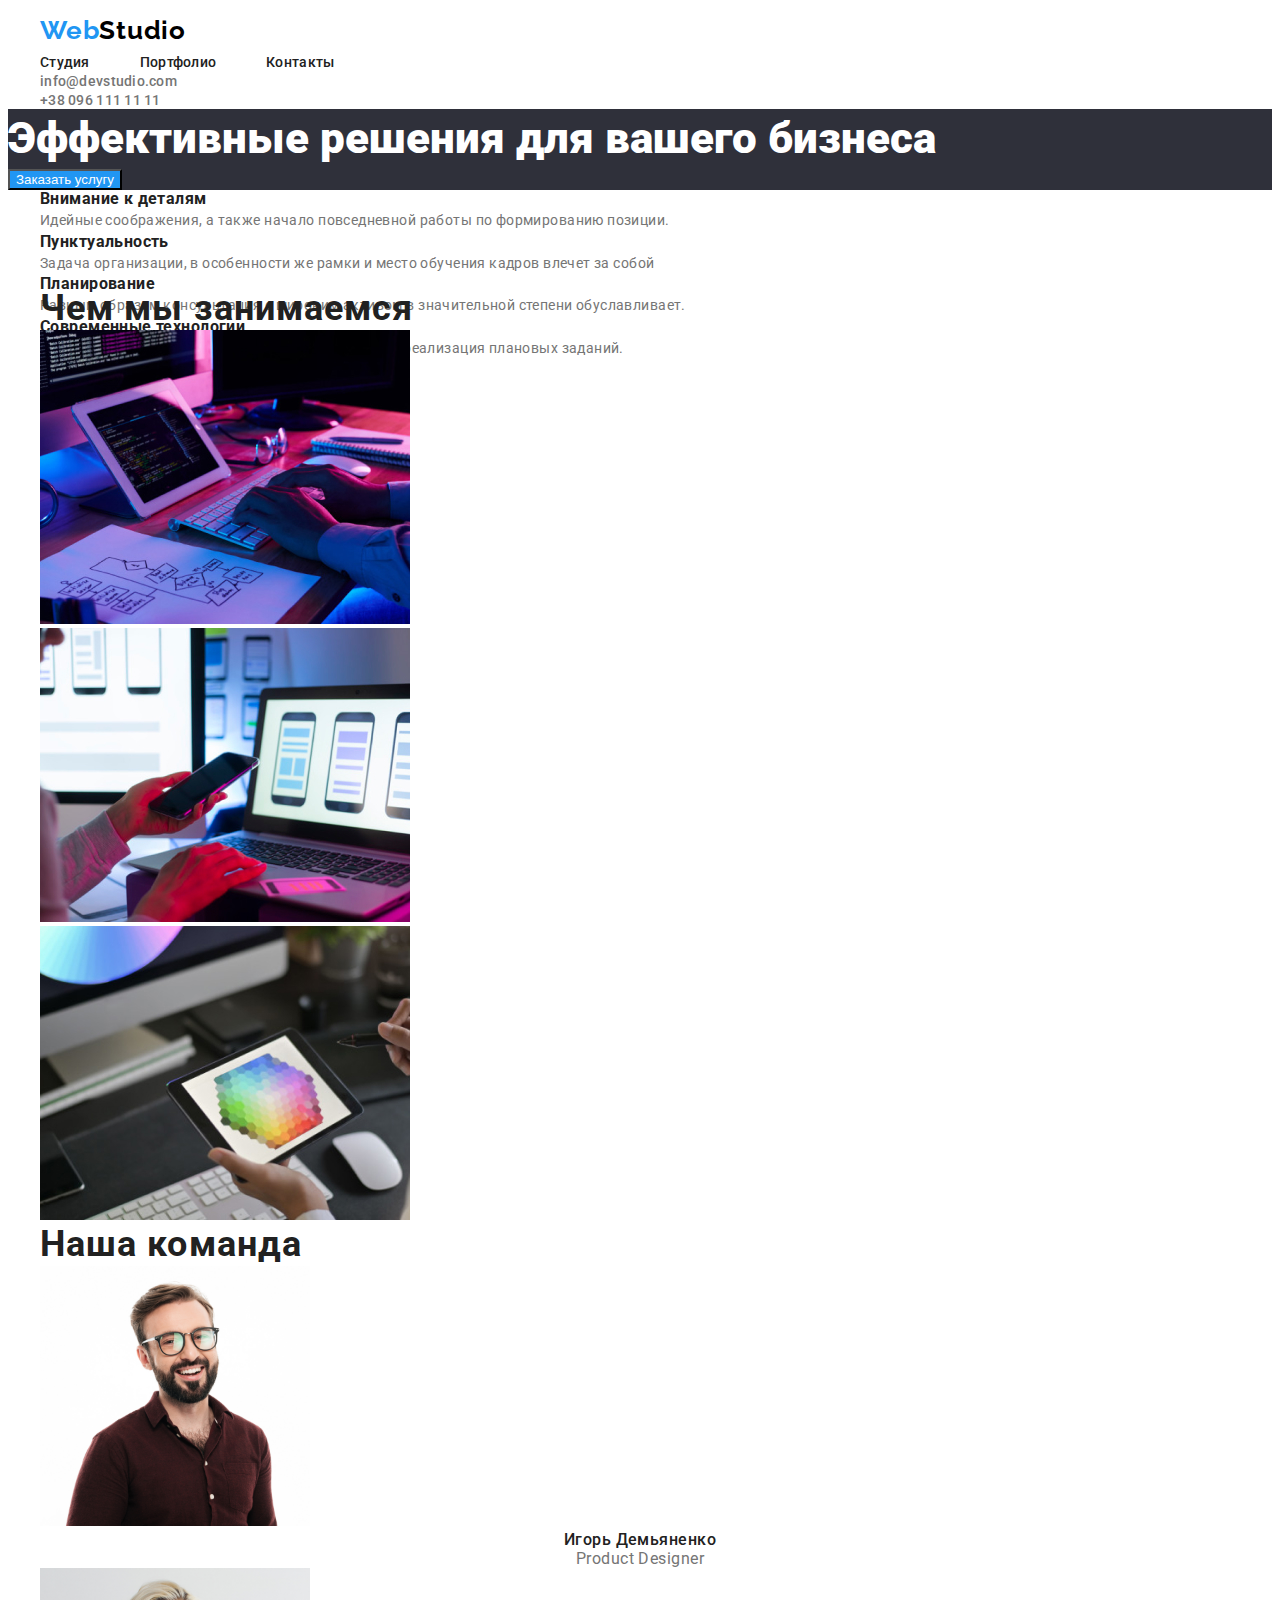
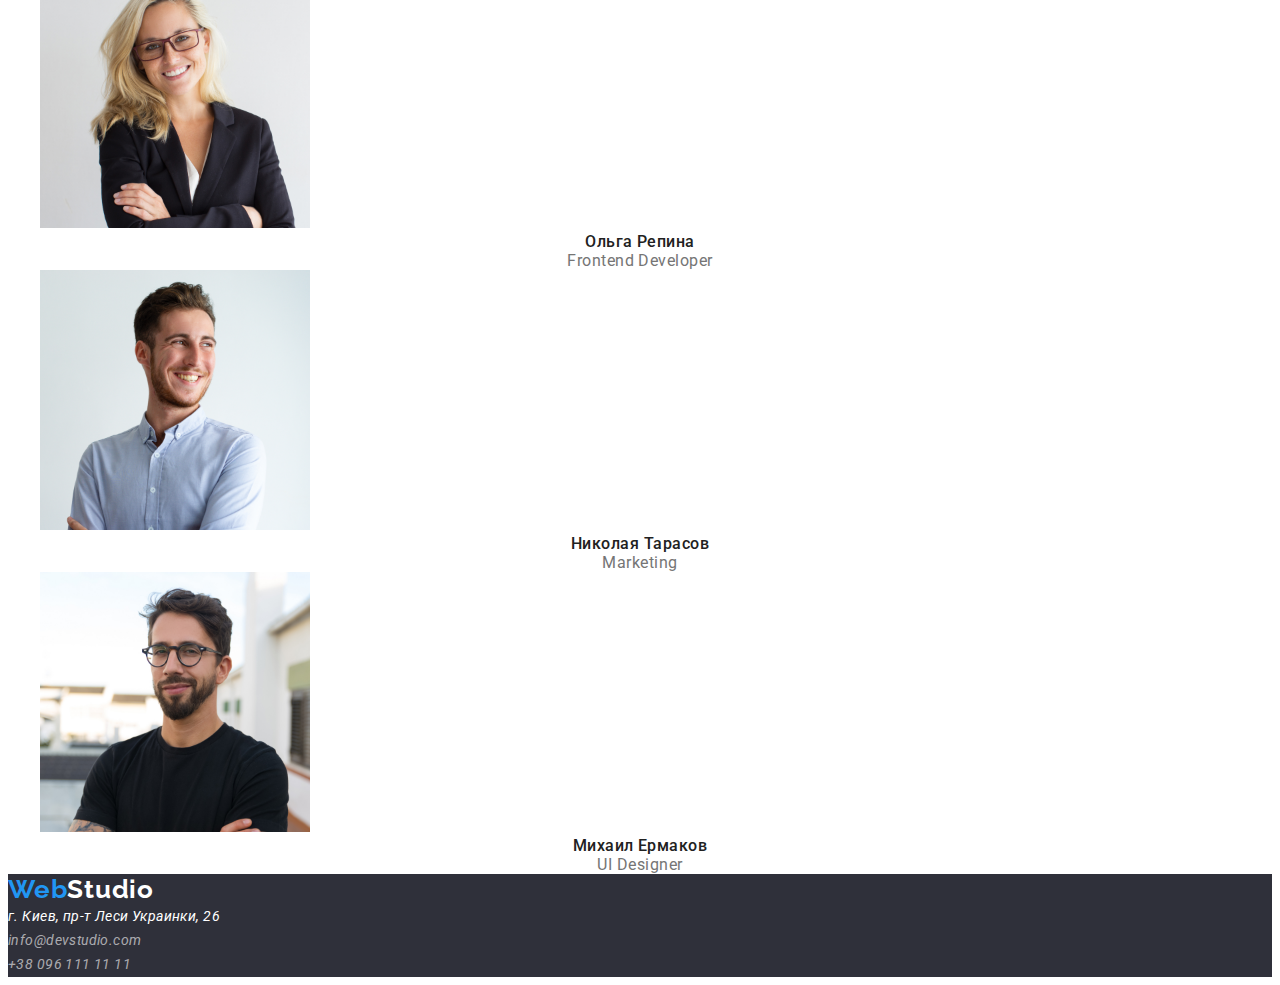
==== commit 10d518c2: "new" ====
--- a/index.html
+++ b/index.html
@@ -6,131 +6,148 @@
     <meta http-equiv="X-UA-Compatible" content="IE=edge">
     <meta name="viewport" content="width=device-width, initial-scale=1.0">
     <title>Document</title>
-    <link rel="stylesheet" href="/css/styles.css">
     <link rel="preconnect" href="https://fonts.googleapis.com">
     <link rel="preconnect" href="https://fonts.gstatic.com" crossorigin>
     <link
         href="https://fonts.googleapis.com/css2?family=Raleway:wght@700&family=Roboto:wght@400;500;700;900&display=swap"
         rel="stylesheet">
+        <link rel="stylesheet" href="/css/styles.css">
+        
 </head>
 
-<body>
     <header class="header">
-        <a href="./index.html" class="logo" lang="en">Web<span class="header-logo">Studio</span>
-        </a>
-        <h1 hidden class="">Страница Портфолио</h1>
-        <nav class="header-nav">
-            <ul class="header-list">
-                <li class="header-item">
-                    <a href="./index.html" class="header-link link">Студия</a>
+        <div class="container">
+            <a href="./index.html" class="logo lg" lang="en">Web<span class="header-logo lg">Studio</span>
+            </a>
+            <h1 hidden class="">Страница Портфолио</h1>
+            <nav>
+                <ul class="header-list item">
+                    <li class="header-item">
+                        <a href="./index.html" class="header-link link">Студия</a>
+                    </li>
+                    <li class="header-item">
+                        <a href="portfolio.html" class="header-link link">Портфолио</a>
+                    </li>
+                    <li class="header-item">
+                        <a href="" class="header-link link">Контакты</a>
+                    </li>
+                </ul>
+            </nav>
+            <ul>
+                <li>
+                    <a href="mailto:info@devstudio.com" class="header-mail link">info@devstudio.com</a>
                 </li>
-                <li class="header-item">
-                    <a href="portfolio.html" class="header-link link">Портфолио</a>
-                </li>
-                <li class="header-item">
-                    <a href="" class="header-link link">Контакты</a>
+                <li>
+                    <a href="tel:+380961111111" class="header-tel link">+38 096 111 11 11</a>
                 </li>
             </ul>
-        </nav>
-        <ul>
-            <li>
-                <a href="mailto:info@devstudio.com" class="header-mail link">info@devstudio.com</a>
-            </li>
-            <li>
-                <a href="tel:+380961111111" class="header-tel link">+38 096 111 11 11</a>
-            </li>
-        </ul>
+        </div>
+
     </header>
     <main>
-        <section class="start">
-            <h1 class="start-title">Эффективные решения для вашего бизнеса</h1>
-            <button class="start-button" type="button">Заказать услугу</button>
-        </section>
+        <div>
+            <section class="start">
+                <h1 class="start-title">Эффективные решения для вашего бизнеса</h1>
+                <button class="start-button" type="button">Заказать услугу</button>
+            </section>
+        </div>
 
-        <section class="information">
-            <ul class="information-list">
-                <li class="information-item">
-                    <h3 class="information-sub-title">Внимание к деталям</h3>
-                    <p class="information-text">Идейные соображения, а также начало повседневной работы по формированию
-                        позиции.</p>
-                </li>
-                <li class="information-item">
-                    <h3 class="information-sub-title">Пунктуальность</h3>
-                    <p class="information-text">Задача организации, в особенности же рамки и место обучения кадров
-                        влечет за собой</p>
-                </li>
-                <li class="information-item">
-                    <h3 class="information-sub-title">Планирование</h3>
-                    <P class="information-text">Равным образом консультация с широким активом в значительной степени
-                        обуславливает.</P>
-                </li>
-                <li class="information-item">
-                    <h3 class="information-sub-title">Современные технологии</h3>
-                    <p class="information-text">Значимость этих проблем настолько очевидна, что реализация плановых
-                        заданий.</p>
-                </li>
-            </ul>
-        </section>
-        <section class="work">
-            <h2 class="work-text">Чем мы занимаемся</h2>
-            <ul class="work-list">
-                <li class="work-item">
-                    <img src="images/development.jpg" alt="разработка" width="370" height="294">
-                </li>
-                <li class="work-item">
-                    <img src="images//design.jpg" alt="дизайн" width="370" height="294">
-                </li>
-                <li class="work-item">
-                    <img src="images/decor.jpg" alt="оформление" width="370" height="294">
-                </li>
-            </ul>
-        </section>
+        <div class="container">
+            <section class="information">
+                <ul class="information-list">
+                    <li class="information-item">
+                        <h3 class="information-sub-title">Внимание к деталям</h3>
+                        <p class="information-text">Идейные соображения, а также начало повседневной работы по
+                            формированию
+                            позиции.</p>
+                    </li>
+                    <li class="information-item">
+                        <h3 class="information-sub-title">Пунктуальность</h3>
+                        <p class="information-text">Задача организации, в особенности же рамки и место обучения кадров
+                            влечет за собой</p>
+                    </li>
+                    <li class="information-item">
+                        <h3 class="information-sub-title">Планирование</h3>
+                        <P class="information-text">Равным образом консультация с широким активом в значительной степени
+                            обуславливает.</P>
+                    </li>
+                    <li class="information-item">
+                        <h3 class="information-sub-title">Современные технологии</h3>
+                        <p class="information-text">Значимость этих проблем настолько очевидна, что реализация плановых
+                            заданий.</p>
+                    </li>
+                </ul>
+            </section>
+        </div>
+        <div class="container">
+            <section class="work">
+                <h2 class="work-text">Чем мы занимаемся</h2>
+                <ul class="work-list">
+                    <li class="work-item">
+                        <img src="images/development.jpg" alt="разработка" width="370" height="294">
+                    </li>
+                    <li class="work-item">
+                        <img src="images//design.jpg" alt="дизайн" width="370" height="294">
+                    </li>
+                    <li class="work-item">
+                        <img src="images/decor.jpg" alt="оформление" width="370" height="294">
+                    </li>
+                </ul>
+            </section>
+        </div>
 
 
-        <section class="team">
-            <h2 class="team-title">Наша команда</h2>
-            <ul class="team-list">
-                <li class="team-item">
-                    <img src="images/productdesigner.jpg" alt="Член команды" width="270" height="260">
-                    <h3 class="team-sub-title">Игорь Демьяненко</h3>
-                    <p class="team-text">Product Designer</p>
-                </li>
-                <li class="team-item">
-                    <img src="images/frontenddeveloper.jpg" alt="Член команды" width="270" height="260">
-                    <h3 class="team-sub-title">Ольга Репина</h3>
-                    <p class="team-text">Frontend Developer</p>
-                </li>
-                <li class="team-item">
-                    <img src="images/marketing.jpg" alt="Член команды" width="270" height="260">
-                    <h3 class="team-sub-title">Николая Тарасов</h3>
-                    <p class="team-text">Marketing</p>
-                </li>
-                <li class="team-item">
-                    <img src="images/uldesigner.jpg" alt="Член команды" width="270" height="260">
-                    <h3 class="team-sub-title">Михаил Ермаков</h3>
-                    <p class="team-text">UI Designer</p>
-                </li>
-            </ul>
-        </section>
+        <div class="container">
+            <section class="team">
+                <h2 class="team-title">Наша команда</h2>
+                <ul class="team-list">
+                    <li class="team-item">
+                        <img src="images/productdesigner.jpg" alt="Член команды" width="270" height="260">
+                        <h3 class="team-sub-title">Игорь Демьяненко</h3>
+                        <p class="team-text">Product Designer</p>
+                    </li>
+                    <li class="team-item">
+                        <img src="images/frontenddeveloper.jpg" alt="Член команды" width="270" height="260">
+                        <h3 class="team-sub-title">Ольга Репина</h3>
+                        <p class="team-text">Frontend Developer</p>
+                    </li>
+                    <li class="team-item">
+                        <img src="images/marketing.jpg" alt="Член команды" width="270" height="260">
+                        <h3 class="team-sub-title">Николая Тарасов</h3>
+                        <p class="team-text">Marketing</p>
+                    </li>
+                    <li class="team-item">
+                        <img src="images/uldesigner.jpg" alt="Член команды" width="270" height="260">
+                        <h3 class="team-sub-title">Михаил Ермаков</h3>
+                        <p class="team-text">UI Designer</p>
+                    </li>
+                </ul>
+            </section>
+        </div>
+
     </main>
-    <footer class="fotter">
-        <a href="./index.html" class="f-logo link" lang="en">Web<span class="fo-logo link">Studio</span>
-        </a>
-        <address class="fotter-adress">
-            <ul>
-                <li>
-                    <p class="fotter-text">г. Киев, пр-т Леси Украинки, 26</p>
-                </li>
-                <li>
-                    <a href="mailto:info@devstudio.com" class="fotter-mail link">info@devstudio.com</a>
-                </li>
-                <li>
-                    <a href="tel:+380961111111" class="fotter-tel link">+38 096 111 11 11</a>
-                </li>
-            </ul>
-        </address>
+    <div>
+        <footer>
+            <section class="fotter">
+                <a href="./index.html" class="f-logo link" lang="en">Web<span class="fo-logo link">Studio</span>
+                </a>
+                <address class="fotter-adress">
+                    <ul>
+                        <li>
+                            <p class="fotter-text">г. Киев, пр-т Леси Украинки, 26</p>
+                        </li>
+                        <li>
+                            <a href="mailto:info@devstudio.com" class="fotter-mail link">info@devstudio.com</a>
+                        </li>
+                        <li>
+                            <a href="tel:+380961111111" class="fotter-tel link">+38 096 111 11 11</a>
+                        </li>
+                    </ul>
+                </address>
+            </section>
+        </footer>
+    </div>
 
-    </footer>
 </body>
 
 </html>--- a/css/styles.css
+++ b/css/styles.css
@@ -1,3 +1,31 @@
+:root {
+    --accent-color: #2196f3;
+    --normal-color: #ffffff;
+    --primary-color: #212121;
+    --minor-color: #757575;
+    --secondary-color: #f5f4fa;
+}
+
+p,
+h1,
+h2,
+h3,
+h4,
+h5,
+h6 {
+    margin: 0;
+}
+
+button {
+    cursor: pointer;
+}
+
+ul {
+    margin: 0;
+    padding-left: 0;
+}
+
+
 body {
     font-family: 'Roboto', sans-serif;
 }
@@ -11,9 +39,32 @@
 }
 
 /* Head */
-
-
-/*BODY*/
+.header {
+    background-color: #FFFFFF;
+ 
+}
+.header-container{
+    display: flex;
+    align-items: center;
+}
+.container{
+    margin: 0 auto;
+    max-width: 1200px;
+    padding: 0 15px;
+
+}
+.header-list{
+    display: flex;
+    column-gap: 50px;
+}
+
+   
+
+
+
+
+
+
 .logo {
     text-decoration: none;
     font-family: 'Raleway';
@@ -26,15 +77,23 @@
     color: #2196F3;
 }
 
+
 .header-logo {
+    text-decoration: none;
+    font-family: 'Raleway';
+    font-style: normal;
+    font-weight: 700;
+    font-size: 26px;
+    line-height: 1.71;
+    /* identical to box height */
+    letter-spacing: 0.03em;
     color: black;
 }
+
 
 .header-link {
     list-style: none;
     text-decoration: none;
-    font-family: 'Roboto';
-    font-style: normal;
     font-weight: 500;
     font-size: 14px;
     line-height: 1.14;
@@ -43,21 +102,16 @@
 }
 
 .header-link:hover,
-.header-link:focus,
-{
-font-family: 'Roboto';
-font-style: normal;
-font-weight: 500;
-font-size: 14px;
-line-height: 16px;
-letter-spacing: 0.02em;
-color: #2196F3;
+.header-link:focus {
+    font-weight: 500;
+    font-size: 14px;
+    line-height: 16px;
+    letter-spacing: 0.02em;
+    color: #2196F3
 }
 
 .header-mail,
 .header-tel {
-    font-family: 'Roboto';
-    font-style: normal;
     font-weight: 500;
     font-size: 14px;
     line-height: 1.14;
@@ -67,8 +121,7 @@
 
 .header-mail:hover,
 .header-tel:hover {
-    font-family: 'Roboto';
-    font-style: normal;
+
     font-weight: 500;
     font-size: 14px;
     line-height: 1.14;
@@ -78,8 +131,7 @@
 
 .header-mail:focus,
 .header-tel:focus {
-    font-family: 'Roboto';
-    font-style: normal;
+
     font-weight: 500;
     font-size: 14px;
     line-height: 1.14;
@@ -88,12 +140,16 @@
 }
 
 .start {
+
+
+
     background: #2F303A
 }
 
 .start-title {
-    font-family: 'Roboto';
-    font-style: normal;
+
+
+
     font-weight: 900;
     font-size: 44px;
     line-height: 1.36;
@@ -103,6 +159,8 @@
 }
 
 .start-button {
+
+
     cursor: pointer;
     background: #2196F3;
     color: #FFFFFF;
@@ -121,9 +179,12 @@
 
 /* button */
 
+.information {
+    width: 1170px;
+    height: 98px;
+}
+
 .information-list {
-    font-family: 'Roboto';
-    font-style: normal;
     font-weight: 700;
     font-size: 14px;
     line-height: 1.14;
@@ -132,8 +193,6 @@
 }
 
 .information-text {
-    font-family: 'Roboto';
-    font-style: normal;
     font-weight: 400;
     font-size: 14px;
     line-height: 1.71;
@@ -143,8 +202,6 @@
 }
 
 .work-text {
-    font-family: 'Roboto';
-    font-style: normal;
     font-weight: 700;
     font-size: 36px;
     line-height: 1.16;
@@ -153,8 +210,6 @@
 }
 
 .team-title {
-    font-family: 'Roboto';
-    font-style: normal;
     font-weight: 700;
     font-size: 36px;
     line-height: 1.16;
@@ -163,8 +218,6 @@
 }
 
 .team-sub-title {
-    font-family: 'Roboto';
-    font-style: normal;
     font-weight: 500;
     font-size: 16px;
     line-height: 1.19;
@@ -175,8 +228,6 @@
 }
 
 .team-text {
-    font-family: 'Roboto';
-    font-style: normal;
     font-weight: 400;
     font-size: 16px;
     line-height: 1.19;
@@ -188,16 +239,15 @@
 
 /*1 page */
 .portfolio {
-    font-family: 'Roboto';
-    font-style: normal;
-    font-weight: 500;
-    font-size: 16px;
-    line-height: 16.2;
+    font-weight: 500;
+    font-size: 16px;
+    line-height: 1.62;
     /* identical to box height, or 162% */
     color: #212121;
 }
 
 .portfolio-button {
+    cursor: pointer;
     background: #F5F4FA;
     border-radius: 4px;
 }
@@ -205,9 +255,6 @@
 .portfolio-button:hover,
 .portfolio-button:focus {
     background-color: #2196F3;
-    ;
-    font-family: 'Roboto';
-    font-style: normal;
     font-weight: 500;
     font-size: 16px;
     line-height: 1.62;
@@ -218,8 +265,6 @@
 /* кнопки */
 
 .main-title {
-    font-family: 'Roboto';
-    font-style: normal;
     font-weight: 700;
     font-size: 18px;
     line-height: 2;
@@ -229,8 +274,6 @@
 }
 
 .main-text {
-    font-family: 'Roboto';
-    font-style: normal;
     font-weight: 400;
     font-size: 16px;
     line-height: 1.88;
@@ -267,8 +310,6 @@
 }
 
 .fotter-text {
-    font-family: 'Roboto';
-    font-style: normal;
     font-weight: 400;
     font-size: 14px;
     line-height: 1.71;
@@ -279,8 +320,6 @@
 
 .fotter-mail,
 .fotter-tel {
-    font-family: 'Roboto';
-    font-style: normal;
     font-weight: 400;
     font-size: 14px;
     line-height: 1.71;
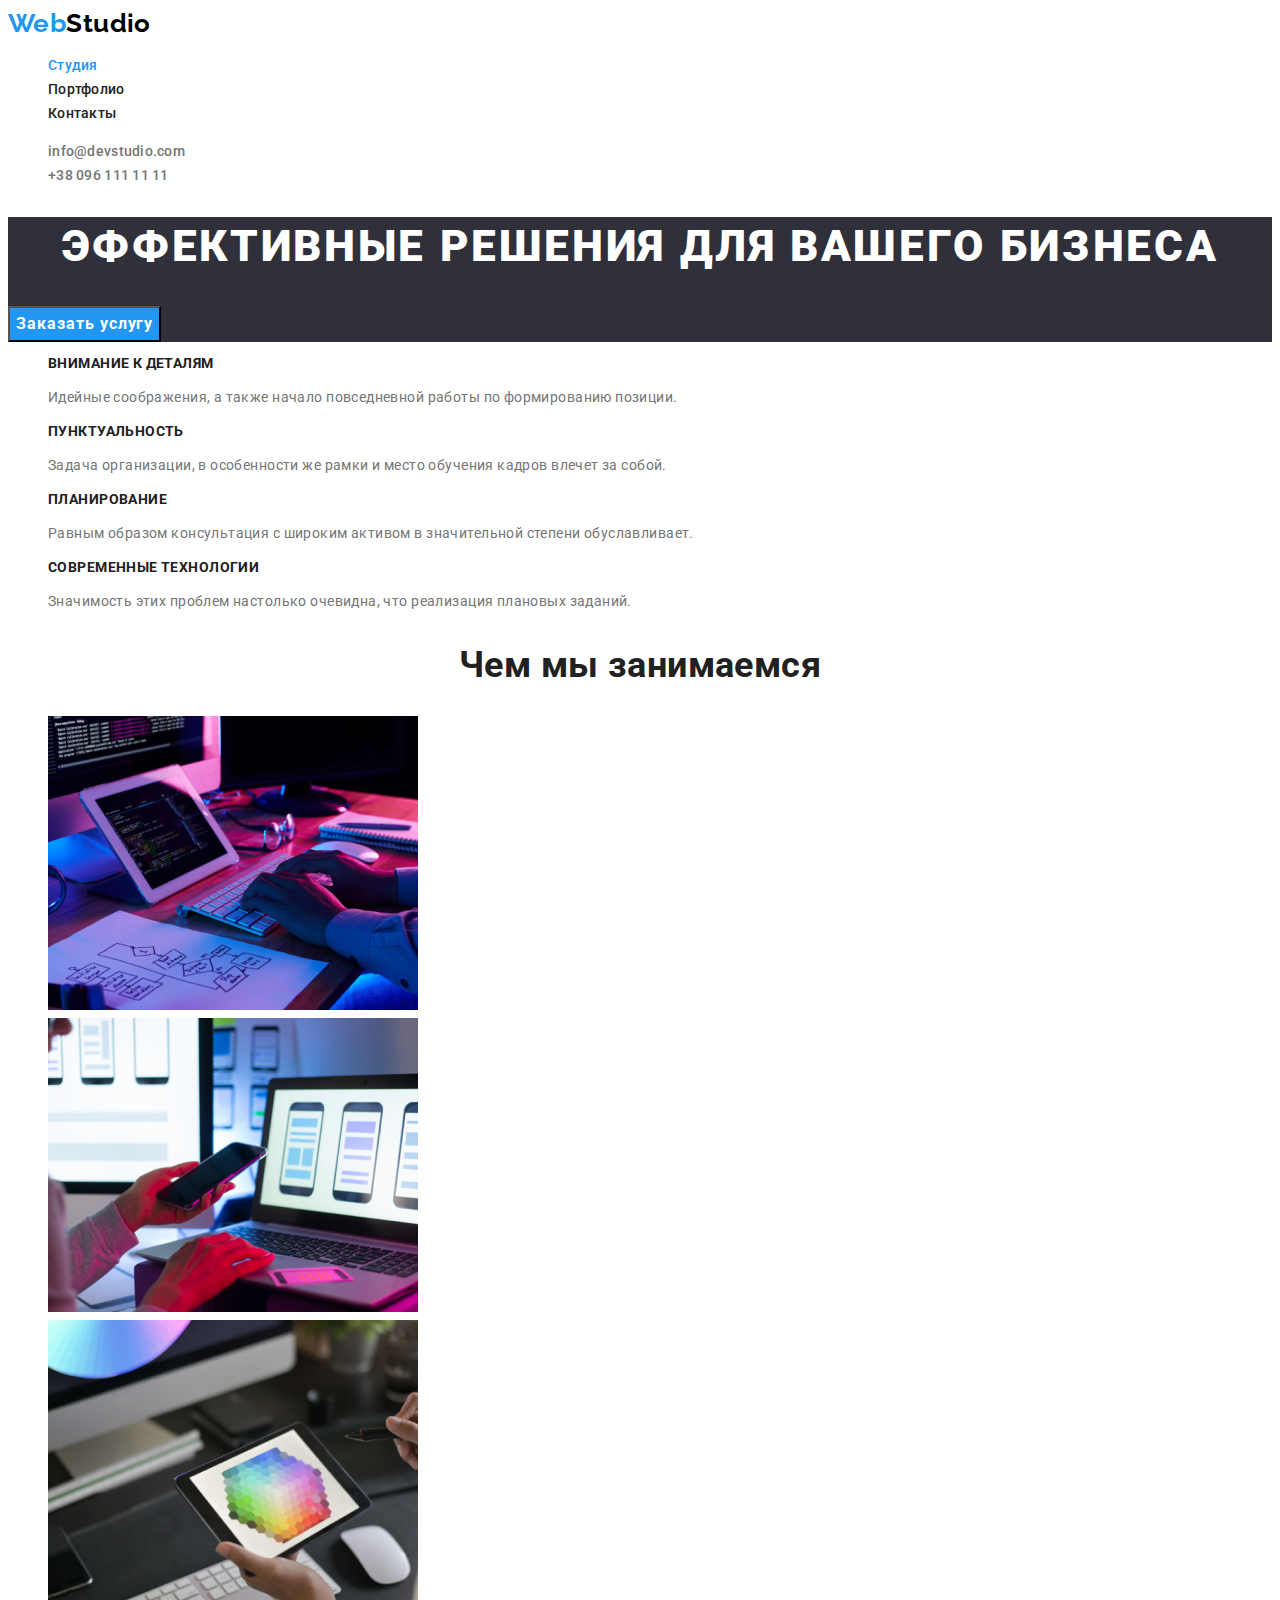
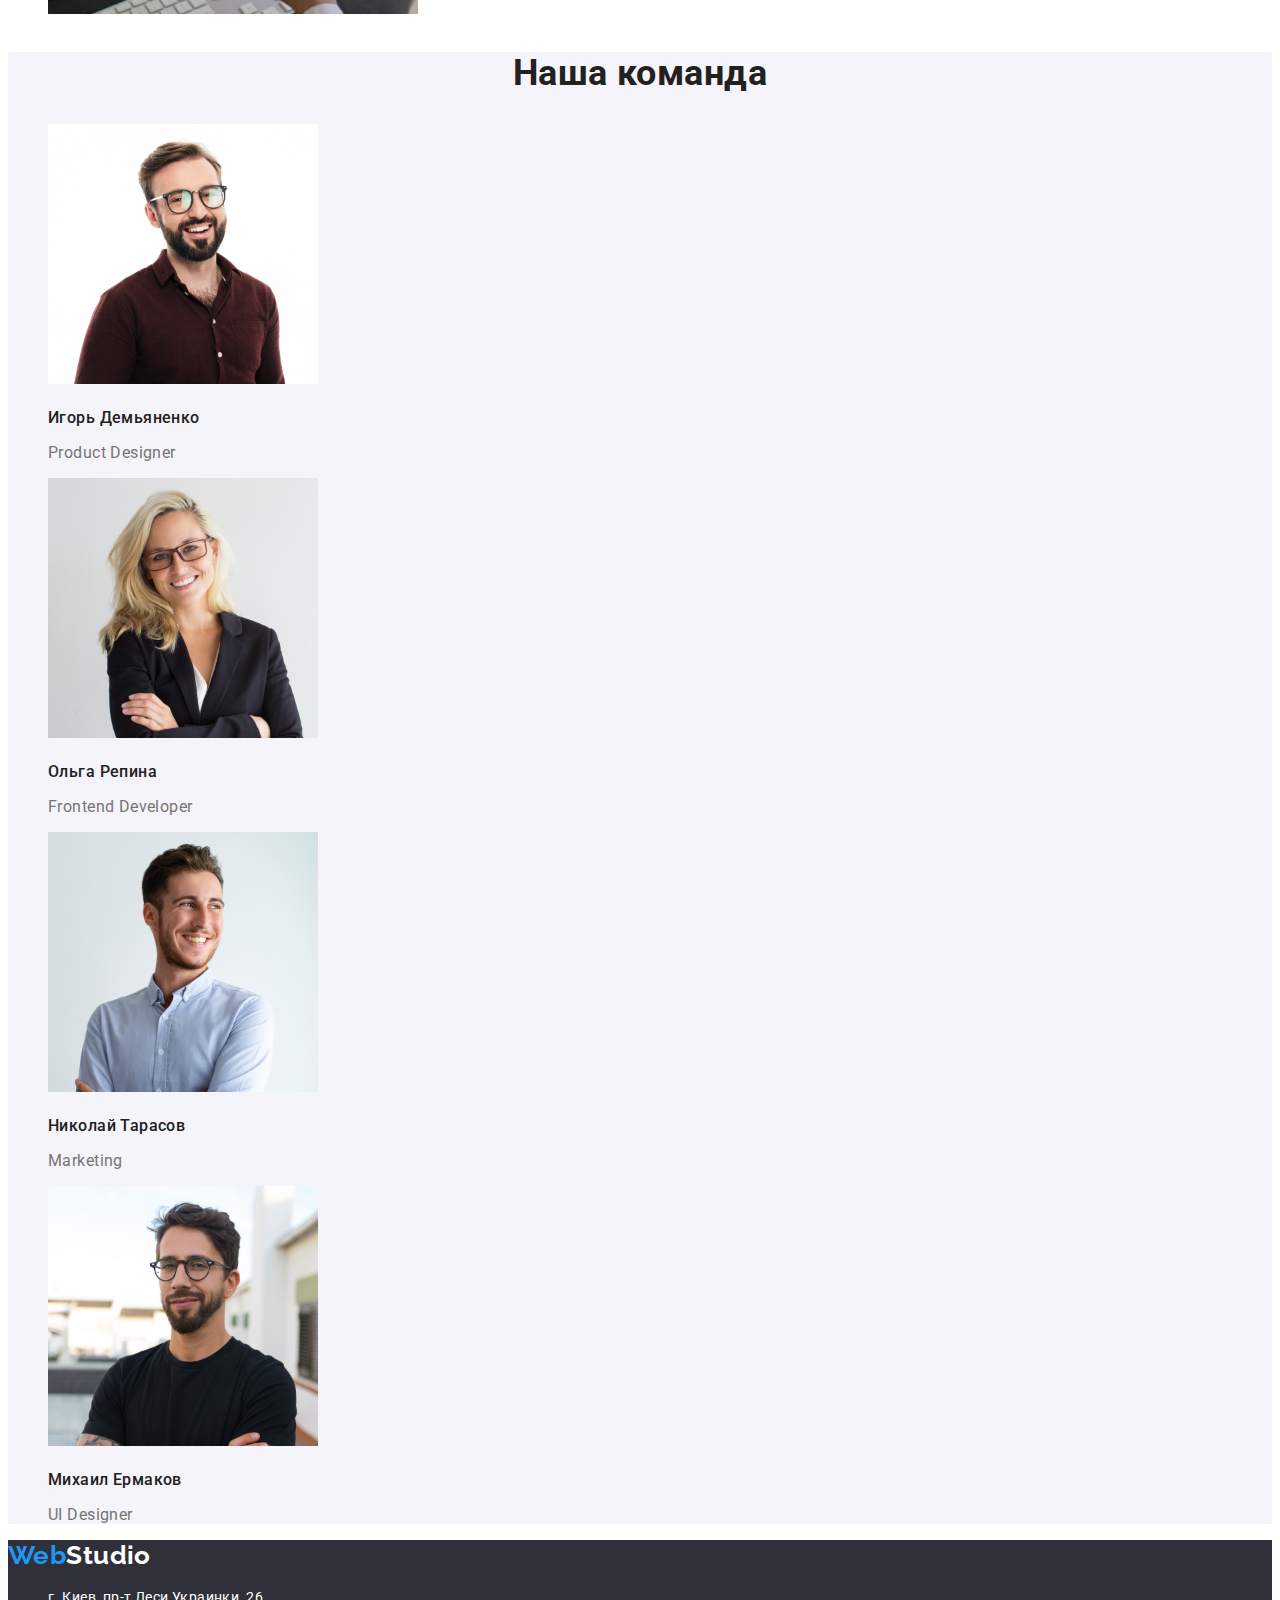
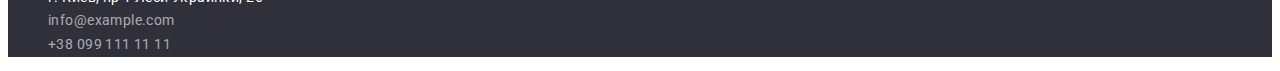
==== commit 53083ba2: "new" ====
--- a/index.html
+++ b/index.html
@@ -1,153 +1,138 @@
 <!DOCTYPE html>
 <html lang="ru">
+  <head>
+    <meta charset="UTF-8" />
+    <meta http-equiv="X-UA-Compatible" content="IE=edge" />
+    <meta name="viewport" content="width=device-width, initial-scale=1.0" />
+    <title>WebStudio</title>
+    <link rel="preconnect" href="https://fonts.googleapis.com" />
+    <link rel="preconnect" href="https://fonts.gstatic.com" crossorigin />
+    <link
+      href="https://fonts.googleapis.com/css2?family=Raleway:wght@700&family=Roboto:wght@400;500;700;900&display=swap"
+      rel="stylesheet"
+    />
+    <link rel="stylesheet" href="./css/styles.css" />
+  </head>
+  <body>
+    <!-- Шапка -->
+    <header>
+      <nav>
+        <a href="./index.html" lang="en" class="logo"><span class="logo-accent">Web</span>Studio</a>
 
-<head>
-    <meta charset="UTF-8">
-    <meta http-equiv="X-UA-Compatible" content="IE=edge">
-    <meta name="viewport" content="width=device-width, initial-scale=1.0">
-    <title>Document</title>
-    <link rel="preconnect" href="https://fonts.googleapis.com">
-    <link rel="preconnect" href="https://fonts.gstatic.com" crossorigin>
-    <link
-        href="https://fonts.googleapis.com/css2?family=Raleway:wght@700&family=Roboto:wght@400;500;700;900&display=swap"
-        rel="stylesheet">
-        <link rel="stylesheet" href="/css/styles.css">
-        
-</head>
+        <ul class="site-nav">
+          <li><a href="./index.html" class="link current">Студия</a></li>
+          <li><a href="./portfolio.html" class="link">Портфолио</a></li>
+          <li><a href="" class="link">Контакты</a></li>
+        </ul>
+      </nav>
 
-    <header class="header">
-        <div class="container">
-            <a href="./index.html" class="logo lg" lang="en">Web<span class="header-logo lg">Studio</span>
-            </a>
-            <h1 hidden class="">Страница Портфолио</h1>
-            <nav>
-                <ul class="header-list item">
-                    <li class="header-item">
-                        <a href="./index.html" class="header-link link">Студия</a>
-                    </li>
-                    <li class="header-item">
-                        <a href="portfolio.html" class="header-link link">Портфолио</a>
-                    </li>
-                    <li class="header-item">
-                        <a href="" class="header-link link">Контакты</a>
-                    </li>
-                </ul>
-            </nav>
-            <ul>
-                <li>
-                    <a href="mailto:info@devstudio.com" class="header-mail link">info@devstudio.com</a>
-                </li>
-                <li>
-                    <a href="tel:+380961111111" class="header-tel link">+38 096 111 11 11</a>
-                </li>
-            </ul>
-        </div>
+      <ul class="contacts">
+        <li><a href="mailto:info@devstudio.com" class="link">info@devstudio.com</a></li>
+        <li><a href="tel:+380961111111" class="link">+38 096 111 11 11</a></li>
+      </ul>
+    </header>
 
-    </header>
+    <!-- Уникальный контент страницы -->
     <main>
-        <div>
-            <section class="start">
-                <h1 class="start-title">Эффективные решения для вашего бизнеса</h1>
-                <button class="start-button" type="button">Заказать услугу</button>
-            </section>
-        </div>
+      <!-- Герой -->
+      <section class="hero">
+        <h1 class="hero-title">Эффективные решения для вашего бизнеса</h1>
+        <button type="button" class="hero-button">Заказать услугу</button>
+      </section>
 
-        <div class="container">
-            <section class="information">
-                <ul class="information-list">
-                    <li class="information-item">
-                        <h3 class="information-sub-title">Внимание к деталям</h3>
-                        <p class="information-text">Идейные соображения, а также начало повседневной работы по
-                            формированию
-                            позиции.</p>
-                    </li>
-                    <li class="information-item">
-                        <h3 class="information-sub-title">Пунктуальность</h3>
-                        <p class="information-text">Задача организации, в особенности же рамки и место обучения кадров
-                            влечет за собой</p>
-                    </li>
-                    <li class="information-item">
-                        <h3 class="information-sub-title">Планирование</h3>
-                        <P class="information-text">Равным образом консультация с широким активом в значительной степени
-                            обуславливает.</P>
-                    </li>
-                    <li class="information-item">
-                        <h3 class="information-sub-title">Современные технологии</h3>
-                        <p class="information-text">Значимость этих проблем настолько очевидна, что реализация плановых
-                            заданий.</p>
-                    </li>
-                </ul>
-            </section>
-        </div>
-        <div class="container">
-            <section class="work">
-                <h2 class="work-text">Чем мы занимаемся</h2>
-                <ul class="work-list">
-                    <li class="work-item">
-                        <img src="images/development.jpg" alt="разработка" width="370" height="294">
-                    </li>
-                    <li class="work-item">
-                        <img src="images//design.jpg" alt="дизайн" width="370" height="294">
-                    </li>
-                    <li class="work-item">
-                        <img src="images/decor.jpg" alt="оформление" width="370" height="294">
-                    </li>
-                </ul>
-            </section>
-        </div>
+      <!-- Качества -->
+      <section class="section">
+        <h2 class="section-title visually-hidden">Качества</h2>
+        <ul class="qualities">
+          <li>
+            <h3 class="qualities-title">Внимание к деталям</h3>
+            <p>Идейные соображения, а также начало повседневной работы по формированию позиции.</p>
+          </li>
+          <li>
+            <h3 class="qualities-title">Пунктуальность</h3>
+            <p>
+              Задача организации, в особенности же рамки и место обучения кадров влечет за собой.
+            </p>
+          </li>
+          <li>
+            <h3 class="qualities-title">Планирование</h3>
+            <p>
+              Равным образом консультация с широким активом в значительной степени обуславливает.
+            </p>
+          </li>
+          <li>
+            <h3 class="qualities-title">Современные технологии</h3>
+            <p>Значимость этих проблем настолько очевидна, что реализация плановых заданий.</p>
+          </li>
+        </ul>
+      </section>
 
+      <!-- Чем мы занимаемся -->
+      <section class="section">
+        <h2 class="section-title">Чем мы занимаемся</h2>
+        <ul>
+          <li><img src="./images/development.jpg" alt="Компьютер" width="370" height="294" /></li>
+          <li><img src="./images/design.jpg" alt="Ноутбук" width="370" height="294" /></li>
+          <li><img src="./images/decor.jpg" alt="Планшет" width="370" height="294" /></li>
+        </ul>
+      </section>
 
-        <div class="container">
-            <section class="team">
-                <h2 class="team-title">Наша команда</h2>
-                <ul class="team-list">
-                    <li class="team-item">
-                        <img src="images/productdesigner.jpg" alt="Член команды" width="270" height="260">
-                        <h3 class="team-sub-title">Игорь Демьяненко</h3>
-                        <p class="team-text">Product Designer</p>
-                    </li>
-                    <li class="team-item">
-                        <img src="images/frontenddeveloper.jpg" alt="Член команды" width="270" height="260">
-                        <h3 class="team-sub-title">Ольга Репина</h3>
-                        <p class="team-text">Frontend Developer</p>
-                    </li>
-                    <li class="team-item">
-                        <img src="images/marketing.jpg" alt="Член команды" width="270" height="260">
-                        <h3 class="team-sub-title">Николая Тарасов</h3>
-                        <p class="team-text">Marketing</p>
-                    </li>
-                    <li class="team-item">
-                        <img src="images/uldesigner.jpg" alt="Член команды" width="270" height="260">
-                        <h3 class="team-sub-title">Михаил Ермаков</h3>
-                        <p class="team-text">UI Designer</p>
-                    </li>
-                </ul>
-            </section>
-        </div>
+      <!-- Команда -->
+      <section class="section team">
+        <h2 class="section-title">Наша команда</h2>
+        <ul class="team-members">
+          <li>
+            <img
+              src="./images/productdesigner.jpg"
+              alt="Фото продакт-дизайнера"
+              width="270"
+              height="260"
+            />
+            <h3 class="name">Игорь Демьяненко</h3>
+            <p lang="en" class="position">Product Designer</p>
+          </li>
+          <li>
+            <img
+              src="./images/frontenddeveloper.jpg"
+              alt="Фото фронтэнд-разработчика"
+              width="270"
+              height="260"
+            />
+            <h3 class="name">Ольга Репина</h3>
+            <p lang="en" class="position">Frontend Developer</p>
+          </li>
+          <li>
+            <img src="./images/marketing.jpg" alt="Фото маркетолога" width="270" height="260" />
+            <h3 class="name">Николай Тарасов</h3>
+            <p lang="en" class="position">Marketing</p>
+          </li>
+          <li>
+            <img src="./images/uldesigner.jpg" alt="Фото юай-дизайнера" width="270" height="260" />
+            <h3 class="name">Михаил Ермаков</h3>
+            <p lang="en" class="position">UI Designer</p>
+          </li>
+        </ul>
+      </section>
+    </main>
 
-    </main>
-    <div>
-        <footer>
-            <section class="fotter">
-                <a href="./index.html" class="f-logo link" lang="en">Web<span class="fo-logo link">Studio</span>
-                </a>
-                <address class="fotter-adress">
-                    <ul>
-                        <li>
-                            <p class="fotter-text">г. Киев, пр-т Леси Украинки, 26</p>
-                        </li>
-                        <li>
-                            <a href="mailto:info@devstudio.com" class="fotter-mail link">info@devstudio.com</a>
-                        </li>
-                        <li>
-                            <a href="tel:+380961111111" class="fotter-tel link">+38 096 111 11 11</a>
-                        </li>
-                    </ul>
-                </address>
-            </section>
-        </footer>
-    </div>
-
-</body>
-
+    <!-- Подвал -->
+    <footer>
+      <a href="./index.html" lang="en" class="logo"><span class="logo-accent">Web</span>Studio</a>
+      <address>
+        <ul class="address">
+          <li>
+            <a
+              href="https://goo.gl/maps/piqngm7oDQpEDh6u6"
+              target="_blank"
+              rel="noopener nofollow noreferrer"
+              class="geolocation"
+              >г. Киев, пр-т Леси Украинки, 26</a
+            >
+          </li>
+          <li><a href="mailto:info@example.com" class="link">info@example.com</a></li>
+          <li><a href="tel:+380991111111" class="link">+38 099 111 11 11</a></li>
+        </ul>
+      </address>
+    </footer>
+  </body>
 </html>--- a/css/styles.css
+++ b/css/styles.css
@@ -1,339 +1,210 @@
 :root {
+    --primary-text-color: #757575;
+    --title-text-color: #212121;
     --accent-color: #2196f3;
-    --normal-color: #ffffff;
-    --primary-color: #212121;
-    --minor-color: #757575;
-    --secondary-color: #f5f4fa;
-}
-
-p,
-h1,
-h2,
-h3,
-h4,
-h5,
-h6 {
-    margin: 0;
-}
-
-button {
-    cursor: pointer;
-}
-
-ul {
-    margin: 0;
-    padding-left: 0;
-}
-
-
-body {
-    font-family: 'Roboto', sans-serif;
-}
-
-ul {
-    list-style: none;
-}
-
-.link {
+    --primary-white-color: #ffffff;
+    --secondary-bg-color: #f5f4fa;
+    --footer-bg-color: #2f303a;
+  }
+  
+  body {
+    color: var(--primary-text-color);
+    background-color: var(--primary-white-color);
+  
+    font-family: Roboto, sans-serif;
+    font-size: 14px;
+    line-height: 1.71;
+    letter-spacing: 0.03em;
+  }
+  
+  ul {
+    list-style-type: none;
+  }
+  
+  a {
     text-decoration: none;
-}
-
-/* Head */
-.header {
-    background-color: #FFFFFF;
- 
-}
-.header-container{
-    display: flex;
-    align-items: center;
-}
-.container{
-    margin: 0 auto;
-    max-width: 1200px;
-    padding: 0 15px;
-
-}
-.header-list{
-    display: flex;
-    column-gap: 50px;
-}
-
-   
-
-
-
-
-
-
-.logo {
-    text-decoration: none;
-    font-family: 'Raleway';
-    font-style: normal;
+  }
+  
+  /* Логотип */
+  .logo {
+    color: #000000;
+  
+    font-family: Raleway, sans-serif;
     font-weight: 700;
     font-size: 26px;
-    line-height: 1.71;
-    /* identical to box height */
-    letter-spacing: 0.03em;
-    color: #2196F3;
-}
-
-
-.header-logo {
-    text-decoration: none;
-    font-family: 'Raleway';
-    font-style: normal;
-    font-weight: 700;
-    font-size: 26px;
-    line-height: 1.71;
-    /* identical to box height */
-    letter-spacing: 0.03em;
-    color: black;
-}
-
-
-.header-link {
-    list-style: none;
-    text-decoration: none;
+    line-height: 1.19;
+  }
+  
+  .logo-accent {
+    color: var(--accent-color);
+  }
+  
+  footer > .logo {
+    color: var(--primary-white-color);
+  }
+  
+  /* Шапка */
+  header .link {
+    color: inherit;
+  
     font-weight: 500;
-    font-size: 14px;
     line-height: 1.14;
     letter-spacing: 0.02em;
-    color: #212121
-}
-
-.header-link:hover,
-.header-link:focus {
-    font-weight: 500;
-    font-size: 14px;
-    line-height: 16px;
-    letter-spacing: 0.02em;
-    color: #2196F3
-}
-
-.header-mail,
-.header-tel {
-    font-weight: 500;
-    font-size: 14px;
-    line-height: 1.14;
-    letter-spacing: 0.02em;
-    color: #757575;
-}
-
-.header-mail:hover,
-.header-tel:hover {
-
-    font-weight: 500;
-    font-size: 14px;
-    line-height: 1.14;
-    letter-spacing: 0.02em;
-    color: #2196F3;
-}
-
-.header-mail:focus,
-.header-tel:focus {
-
-    font-weight: 500;
-    font-size: 14px;
-    line-height: 1.14;
-    letter-spacing: 0.02em;
-    color: #2196F3;
-}
-
-.start {
-
-
-
-    background: #2F303A
-}
-
-.start-title {
-
-
-
+  }
+  
+  header .link:hover,
+  header .link:focus {
+    color: var(--accent-color);
+  }
+  
+  .site-nav .link {
+    color: var(--title-text-color);
+  }
+  
+  .link.current {
+    color: var(--accent-color);
+  }
+  
+  /* Страница index.html */
+  
+  /* Герой */
+  .hero {
+    background-color: #2f303a;
+  }
+  
+  .hero-title {
+    color: var(--primary-white-color);
+  
     font-weight: 900;
     font-size: 44px;
     line-height: 1.36;
-    /* or 136% */
-
-    color: #FFFFFF;
-}
-
-.start-button {
-
-
+    text-align: center;
+    letter-spacing: 0.06em;
+    text-transform: uppercase;
+  }
+  
+  .hero-button {
+    color: var(--primary-white-color);
+    background-color: var(--accent-color);
+  
+    font-family: inherit;
+    font-weight: 700;
+    font-size: 16px;
+    line-height: 1.88;
+    text-align: center;
+    letter-spacing: 0.06em;
+  
     cursor: pointer;
-    background: #2196F3;
-    color: #FFFFFF;
-}
-
-.start-button:hover {
-    background: #188CE8;
-    color: #FFFFFF;
-}
-
-.start-button:focus {
-    background: #188CE8;
-    color: #FFFFFF;
-}
-
-
-/* button */
-
-.information {
-    width: 1170px;
-    height: 98px;
-}
-
-.information-list {
-    font-weight: 700;
+  }
+  
+  /* Секции */
+  .section-title {
+    color: var(--title-text-color);
+  
+    font-size: 36px;
+    line-height: 1.17;
+    text-align: center;
+  }
+  
+  /* Качества */
+  .visually-hidden {
+    position: absolute;
+    width: 1px;
+    height: 1px;
+    margin: -1px;
+    border: 0;
+    padding: 0;
+    white-space: nowrap;
+    clip-path: inset(100%);
+    clip: rect(0 0 0 0);
+    overflow: hidden;
+  }
+  .qualities-title {
+    color: var(--title-text-color);
+  
     font-size: 14px;
     line-height: 1.14;
+    text-transform: uppercase;
+  }
+  
+  /* Команда */
+  .team {
+    background-color: var(--secondary-bg-color);
+  }
+  
+  .team-members .name {
+    color: var(--title-text-color);
+  
+    font-weight: 500;
+    font-size: 16px;
+    line-height: 1.19;
+  }
+  
+  .team-members .position {
+    font-size: 16px;
+    line-height: 1.19;
+  }
+  
+  /* Страница portfolio.html */
+  
+  /* Фильтры */
+  .filters-button {
+    color: var(--title-text-color);
+    background-color: var(--secondary-bg-color);
+  
+    font-family: inherit;
+    font-weight: 500;
+    font-size: 16px;
+    line-height: 1.62;
+    text-align: center;
     letter-spacing: 0.03em;
-    color: #212121
-}
-
-.information-text {
-    font-weight: 400;
-    font-size: 14px;
-    line-height: 1.71;
-    /* or 171% */
-    letter-spacing: 0.03em;
-    color: #757575;
-}
-
-.work-text {
-    font-weight: 700;
-    font-size: 36px;
-    line-height: 1.16;
-    letter-spacing: 0.03em;
-    color: #212121;
-}
-
-.team-title {
-    font-weight: 700;
-    font-size: 36px;
-    line-height: 1.16;
-    letter-spacing: 0.03em;
-    color: #212121;
-}
-
-.team-sub-title {
-    font-weight: 500;
-    font-size: 16px;
-    line-height: 1.19;
-    /* identical to box height */
-    text-align: center;
-    letter-spacing: 0.03em;
-    color: #212121;
-}
-
-.team-text {
-    font-weight: 400;
-    font-size: 16px;
-    line-height: 1.19;
-    /* identical to box height */
-    text-align: center;
-    letter-spacing: 0.03em;
-    color: #757575
-}
-
-/*1 page */
-.portfolio {
-    font-weight: 500;
-    font-size: 16px;
-    line-height: 1.62;
-    /* identical to box height, or 162% */
-    color: #212121;
-}
-
-.portfolio-button {
+  
     cursor: pointer;
-    background: #F5F4FA;
-    border-radius: 4px;
-}
-
-.portfolio-button:hover,
-.portfolio-button:focus {
-    background-color: #2196F3;
-    font-weight: 500;
-    font-size: 16px;
-    line-height: 1.62;
-    /* identical to box height, or 162% */
-    color: #FFFFFF;
-}
-
-/* кнопки */
-
-.main-title {
-    font-weight: 700;
+  }
+  
+  .filters-button:hover,
+  .filters-button:focus {
+    color: var(--primary-white-color);
+    background-color: var(--accent-color);
+  }
+  
+  .filters-button.current {
+    color: var(--primary-white-color);
+    background-color: var(--accent-color);
+  }
+  
+  /* Карточки проектов */
+  .projects-name {
+    color: var(--title-text-color);
+  
     font-size: 18px;
     line-height: 2;
-    /* identical to box height, or 200% */
     letter-spacing: 0.06em;
-    color: #212121;
-}
-
-.main-text {
-    font-weight: 400;
+  }
+  
+  .projects-type {
+    color: var(--primary-text-color);
+  
     font-size: 16px;
     line-height: 1.88;
-    /* identical to box height, or 188% */
-    letter-spacing: 0.03em;
-    color: #757575;
-}
-
-/* подвал */
-.fotter {
-    background: #2F303A;
-}
-
-.f-logo {
-    font-family: 'Raleway';
+  }
+  
+  /* Футер */
+  footer {
+    background-color: var(--footer-bg-color);
+  }
+  
+  .geolocation {
+    color: var(--primary-white-color);
     font-style: normal;
-    font-weight: 700;
-    font-size: 26px;
-    line-height: 1.19;
-    /* identical to box height */
-    letter-spacing: 0.03em;
-    color: #2196F3;
-}
-
-.fo-logo {
-    font-family: 'Raleway';
+  }
+  
+  .address .link {
+    color: rgba(255, 255, 255, 0.6);
     font-style: normal;
-    font-weight: 700;
-    font-size: 26px;
-    line-height: 1.19;
-    /* identical to box height */
-    letter-spacing: 0.03em;
-    color: #FFFFFF;
-}
-
-.fotter-text {
-    font-weight: 400;
-    font-size: 14px;
-    line-height: 1.71;
-    /* or 171% */
-    letter-spacing: 0.03em;
-    color: #FFFFFF;
-}
-
-.fotter-mail,
-.fotter-tel {
-    font-weight: 400;
-    font-size: 14px;
-    line-height: 1.71;
-    /* or 171% */
-    letter-spacing: 0.03em;
-    color: rgba(255, 255, 255, 0.6);
-}
-
-.fotter-mail:hover,
-.fotter-tel:hover {
-    color: #2196F3;
-}
-
-.fotter-mail:focus,
-.fotter-tel:focus {
-    color: #2196F3;
-}+  }
+  
+  .address .link:hover,
+  .address .link:focus {
+    color: var(--accent-color);
+  }